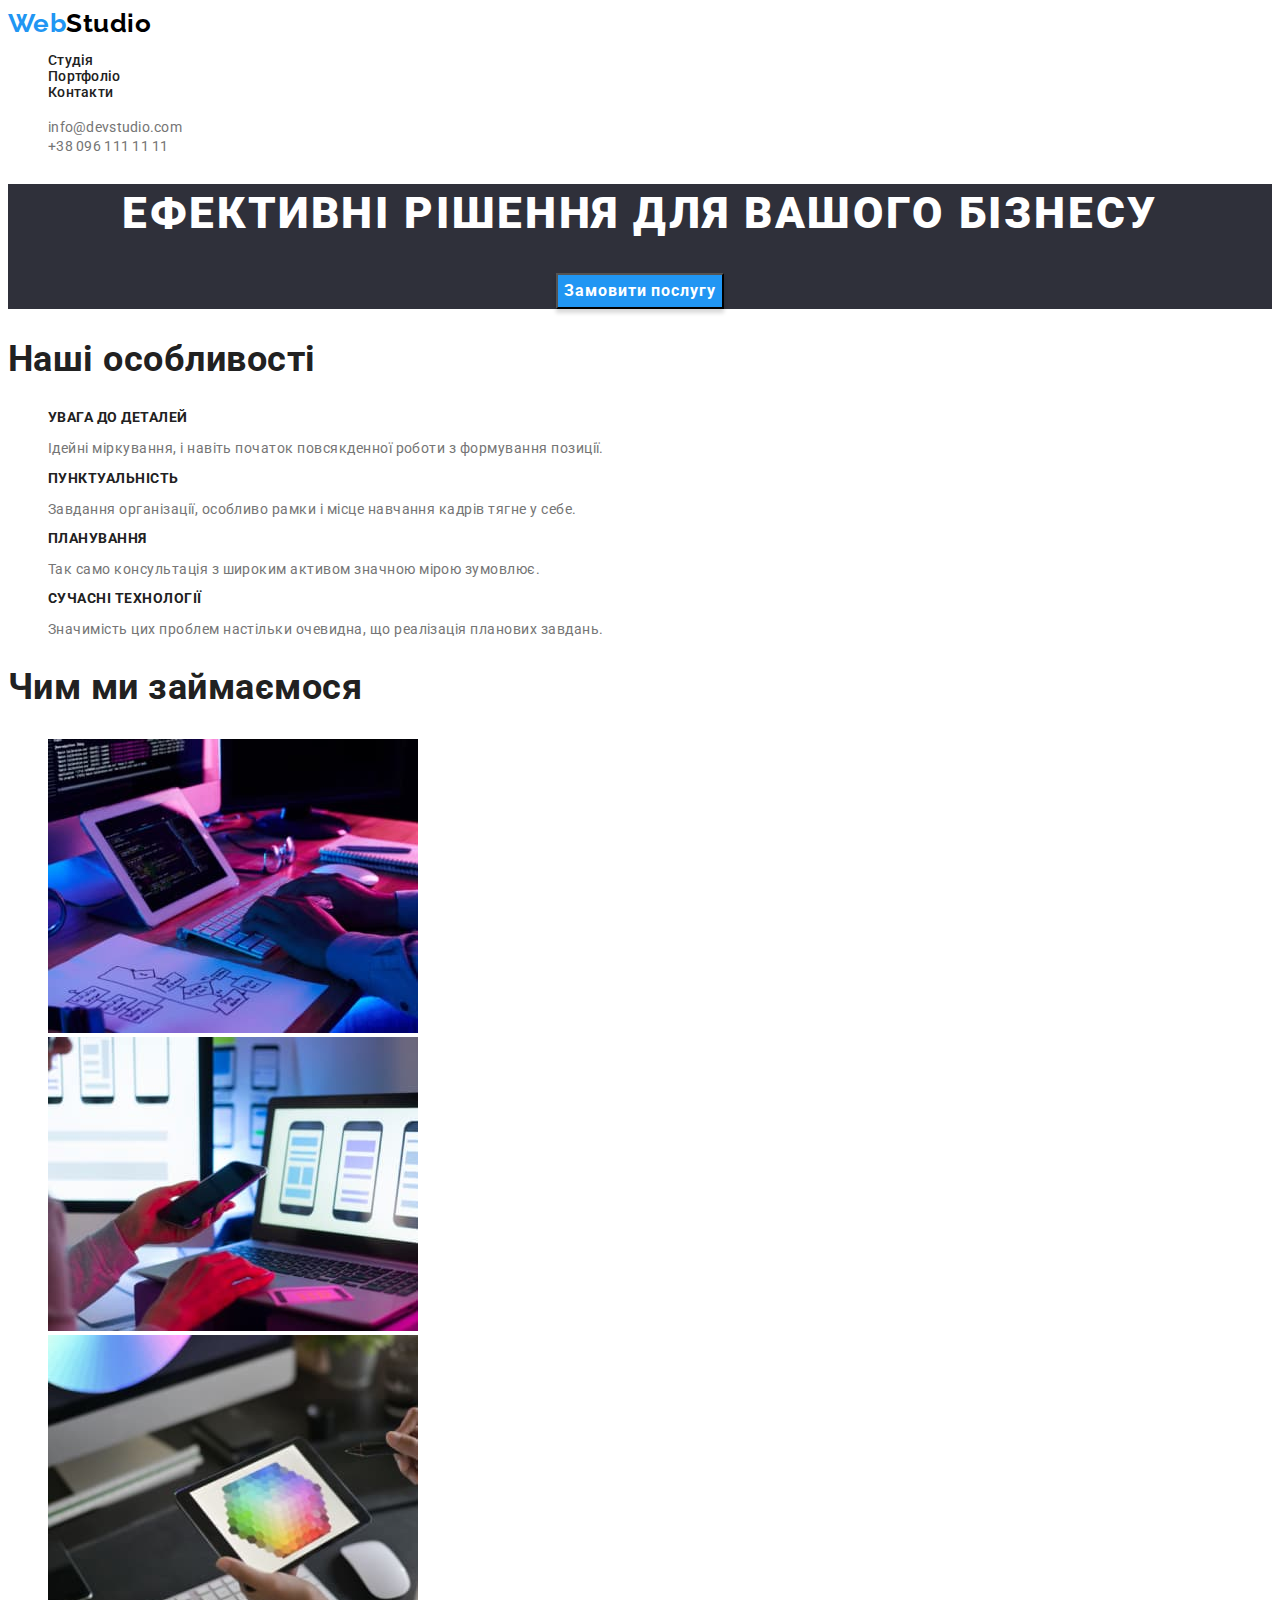
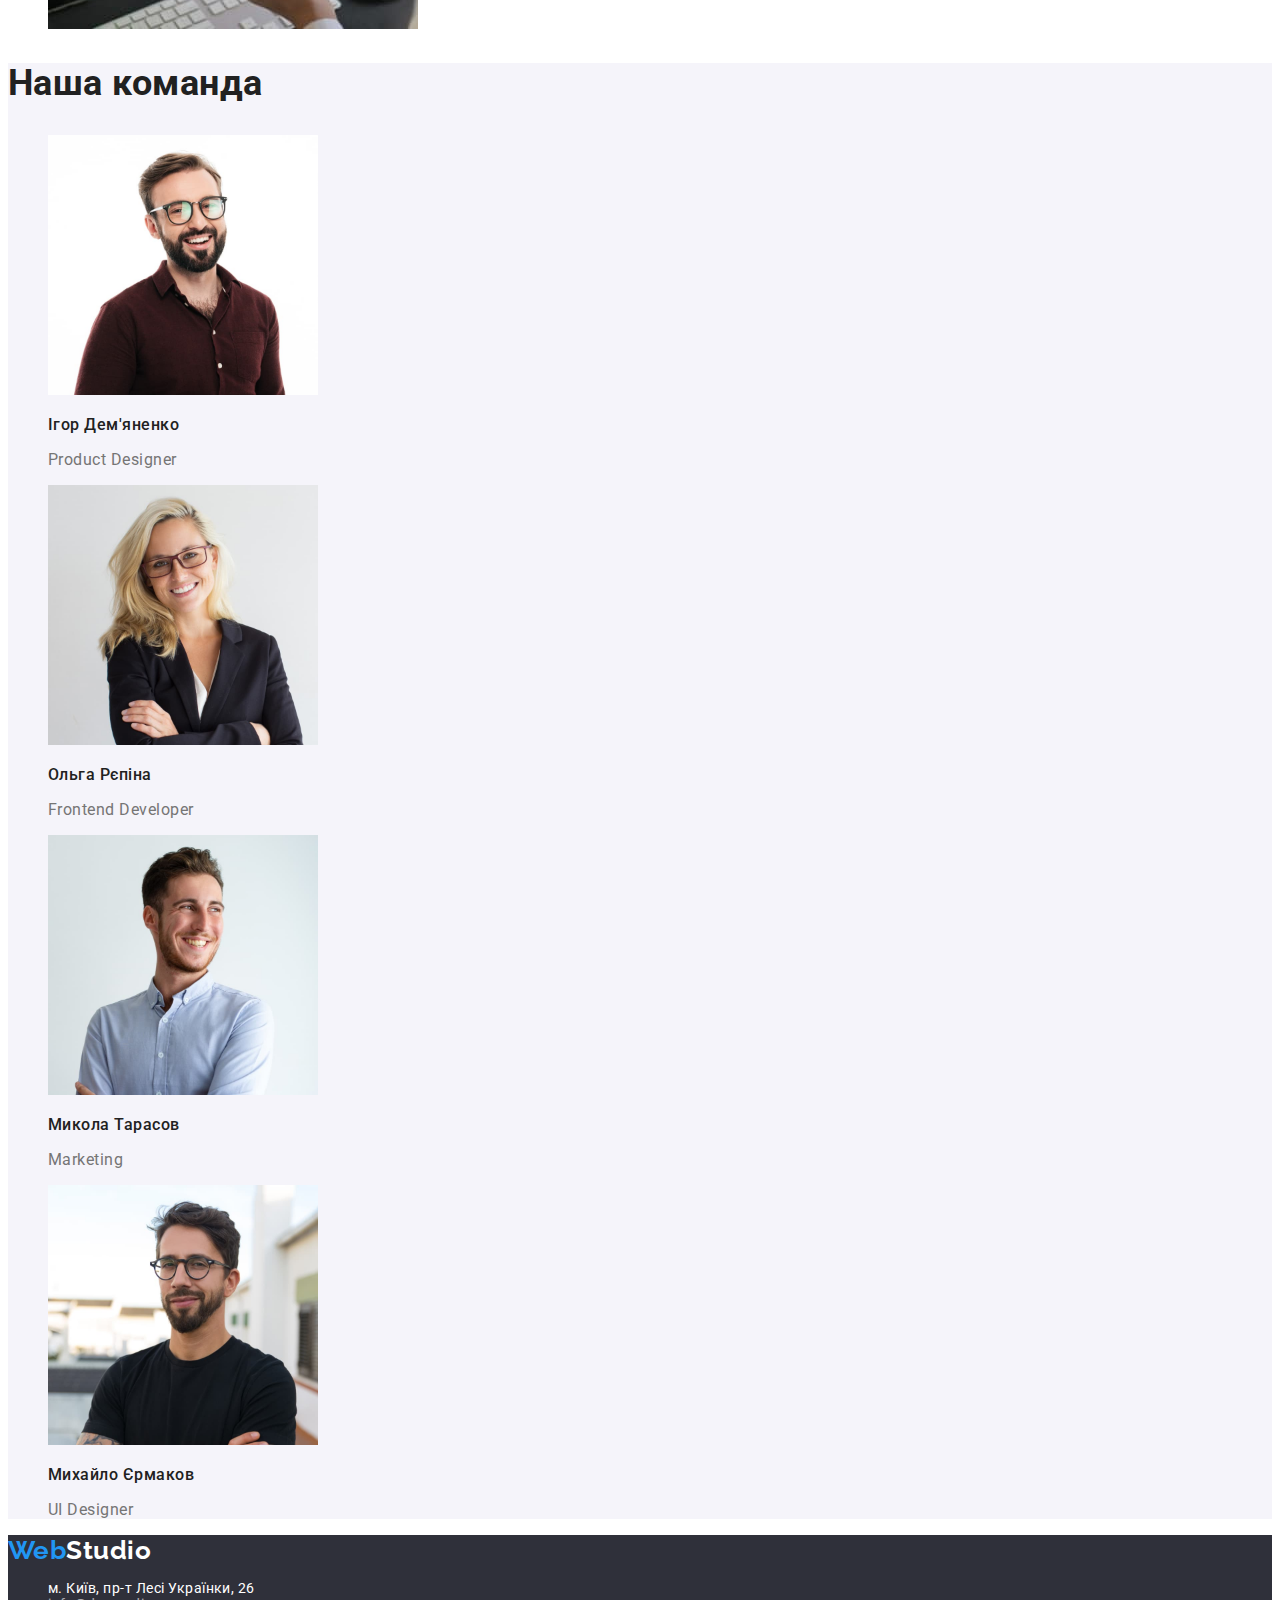
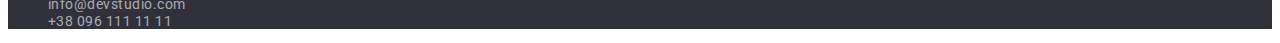
==== index.html @ f053951d "creat" ====
<!DOCTYPE html>
<html lang="uk">

<head>
    <meta charset="UTF-8">
    <meta http-equiv="X-UA-Compatible" content="IE=edge">
    <meta name="viewport" content="width=device-width, initial-scale=1.0">
    <title>WebStudio</title>
    <link rel="preconnect" href="https://fonts.googleapis.com">
    <link rel="preconnect" href="https://fonts.gstatic.com" crossorigin>
    <link
        href="https://fonts.googleapis.com/css2?family=Montserrat:wght@400;700&family=Raleway:wght@700&family=Roboto:wght@400;500;700;900&display=swap"
        rel="stylesheet">
    <link rel="stylesheet" href="./css/styles.css">

</head>

<body>
    <header class="head">
        <a href="./index.html" class="link-logo link"> <span class="logo">Web</span>Studio</a>
        <nav class="nav">
            <ul class="list-style">
                <li> <a href="./index.html" class="link"> Студія </a> </li>
                <li> <a href="./portfolio.html" class="link"> Портфоліо </a></li>
                <li> <a href="" class="link"> Контакти</a></li>
            </ul>
        </nav>
        <ul class="list-style">
            <li><a href="mailto:info@devstudio.com" class="link-header">info@devstudio.com</a></li>
            <li><a href="tel:+380961111111" class="link-header">+38 096 111 11 11</a></li>
        </ul>
        </header>
    <main>
        <!--blok-hero -->
        <section class="hero">
            <h1 class="hero-title">Ефективні рішення для вашого бізнесу</h1>
            <button class="button" type="button"> Замовити послугу</button>
        </section>
        <!--section1-->
        <section>
            <h2 class="title"> Наші особливості</h2>
            <ul class="list-style">
                <li>
                    <h3 class="titles">УВАГА ДО ДЕТАЛЕЙ</h3>
                    <p class="text">Ідейні міркування, і навіть початок повсякденної роботи з формування позиції.</p>
                </li>
                <li>
                    <h3 class="titles">ПУНКТУАЛЬНІСТЬ</h3>
                    <p class="text">Завдання організації, особливо рамки і місце навчання кадрів тягне у себе.</p>
                </li>
                <li>
                    <h3 class="titles">ПЛАНУВАННЯ</h3>
                    <p class="text">Так само консультація з широким активом значною мірою зумовлює.</p>
                </li>
                <li>
                    <h3 class="titles">СУЧАСНІ ТЕХНОЛОГІЇ</h3>
                    <p class="text">Значимість цих проблем настільки очевидна, що реалізація планових завдань.</p>
                </li>
            </ul>
        </section>
        <!--section2-->
        <section>
            <h2 class="title">Чим ми займаємося</h2>
            <ul class="list-style">
                <li><img src="./images/img-1.jpg" alt="зображеня-1" width="370" height="294"></li>
                <li><img src="./images/img-2.jpg" alt="зображеня-2" width="370" height="294"></li>
                <li><img src="./images/img-3.jpg" alt="зображеня-3" width="370" height="294"></li>
            </ul>
        </section>
        <!--section3-->
        <section class="team">
            <h2 class="title">Наша команда</h2>
            <ul class="list-style">
                <li>
                    <img src="./images/igor.jpg" alt="igor" width="270" height="260">
                    <h3 class="titles-team">Ігор Дем'яненко</h3>
                    <p lang="en" class="profession">Product Designer</p>
                </li>
                <li>
                    <img src="./images/olga.jpg" alt="olga" width="270" height="260">
                    <h3 class="titles-team">Ольга Рєпіна</h3>
                    <p lang="en" class="profession">Frontend Developer</p>
                </li>
                <li>
                    <img src="./images/mykola.jpg" alt="mykola" width="270" height="260">
                    <h3 class="titles-team">Микола Тарасов</h3>
                    <p lang="en" class="profession"> Marketing</p>
                </li>
                <li>
                    <img src="./images/myhailo.jpg" alt="myhailo" width="270" height="260">
                    <h3 class="titles-team">Михайло Єрмаков</h3>
                    <p lang="en" class="profession">UI Designer</p>
                </li>
            </ul>
        </section>
    </main>
    <footer class="footer">
        <a href="./index.html" class="footer-link link"> <span class="logo"> Web</span>Studio</a>
        <address  class="address">
            <ul class="list-style">
                <li><a href="https://goo.gl/maps/CPtrU1FHBa2aNyZL9" target="_blank"
                        rel="noopener noreferrer nofollow" class="link">м. Київ, пр-т Лесі Українки, 26</a></li>
                <li><a href="mailto:info@devstudio.com" class="mailto-link link" >info@devstudio.com</a></li>
                <li><a href="tel:+380961111111" class="tel-link link">+38 096 111 11 11</a></li>
            </ul>
        </address>
    </footer>
</body>

</html>
---- css/styles.css ----
:root{
    --primary-text-color: #757575;
    --title-text-color: #212121;
    --accent-color: #2196F3;
    --second-background-color: #2F303A;
    --first-boby-color: #F5F5F5;
    --second-body-color: #F5F4FA;
    --white-color: #FFFFFF;
    --black-color: #000000;
}
body{
    font-family: 'Roboto', sans-serif;
    color: var(--primary-text-color);
    background-color: var(--white-color);
    letter-spacing: 0.03em;
}
.head{
    background-color: var(--white-color)
}
.link-header{
    text-decoration: none;
    color:var(--primary-text-color);
    font-size: 14px;
    line-height: 1.14;
    letter-spacing: 0.02em;

}
.link-header:hover,
.link-header:focus{
    color: var(--accent-color);
}
.link{
    text-decoration: none;
    color:inherit;
}
.link:hover{
    color: var(--accent-color);
}
.link:focus {
    color: var(--accent-color);
}
.link-logo{
    font-family: 'Raleway', sans-serif;
    font-weight: 700;
    font-size: 26px;
    line-height: 1.19;
    color: var(--black-color);
}
.nav{
    font-weight: 500;
    font-size: 14px;
    line-height: 1.14;
    letter-spacing: 0.02em;
    color: var(--title-text-color);
}

.logo{
    color: var(--accent-color);
}
.list-style {
    list-style: none;

}
.hero{
    background-color: var(--second-background-color);
    text-align: center;
    
}
.hero-title{
    color: var(--white-color);
    font-weight: 900;
    font-size: 44px;
    line-height: 1.34;
    text-align: center;
    letter-spacing: 0.06em;
    text-transform: uppercase;
}
.button{
    font-family: 'Roboto', sans-serif;
    font-weight: 700;
    font-size: 16px;
    line-height: 1.88;
    letter-spacing: 0.06em; 
    color: var(--white-color);
    background-color: var(--accent-color);
    box-shadow: 0px 4px 4px rgba(0, 0, 0, 0.15);
    cursor: pointer;
}
.button:hover, .button:focus{
    background-color:#188CE8;
}
.text{
    font-size: 14px;
    line-height: 1.17;
}
.team{
    background-color: var(--second-body-color);
}
.titles-team{
    color:var(--title-text-color);
    font-weight: 500;
    font-size: 16px;
    line-height: 1.19;
}

.profession{
    font-size: 16px;
    line-height: 1.19;
}
.title{
    color: var(--title-text-color);
    font-weight: 700;
    font-size: 36px;
    line-height: 1.16;
}
.titles{
    color: var(--title-text-color);
    font-weight: 700;
    font-size: 14px;
    line-height: 1.14;
    text-transform: uppercase;
}
.portfolio-link {
    text-decoration: none;
    color: var(--primary-text-color);
    font-size: 16px;
    line-height: 1.87;
}
.title-portfolio{
    font-weight: 700;
    font-size: 18px;
    line-height: 2;
    letter-spacing: 0.06em;
    color: var(--title-text-color);
}
.button-portfolio {
    font-family: 'Roboto', sans-serif;
    font-weight: 500;
    font-size: 16px;
    line-height: 1.62;
    background-color: var(--second-body-color);
    color: var(--title-text-color);
    cursor: pointer;
}
.button-portfolio:hover,
.button-portfolio:focus{
    background-color: var(--accent-color);
    color: var(--white-color);
}
.footer{
    background-color: var(--second-background-color);
    color: var(--white-color);
    font-size: 14px;
    line-height: 1.17;

}
.mailto-link,
.tel-link {
    
    text-decoration: none;
    color: rgba(255, 255, 255, 0.6);
}
.address{
    font-style: normal;
}
.footer-link{
    font-family: 'Raleway';
    font-weight: 700;
    font-size: 26px;
    line-height: 1.19;
}
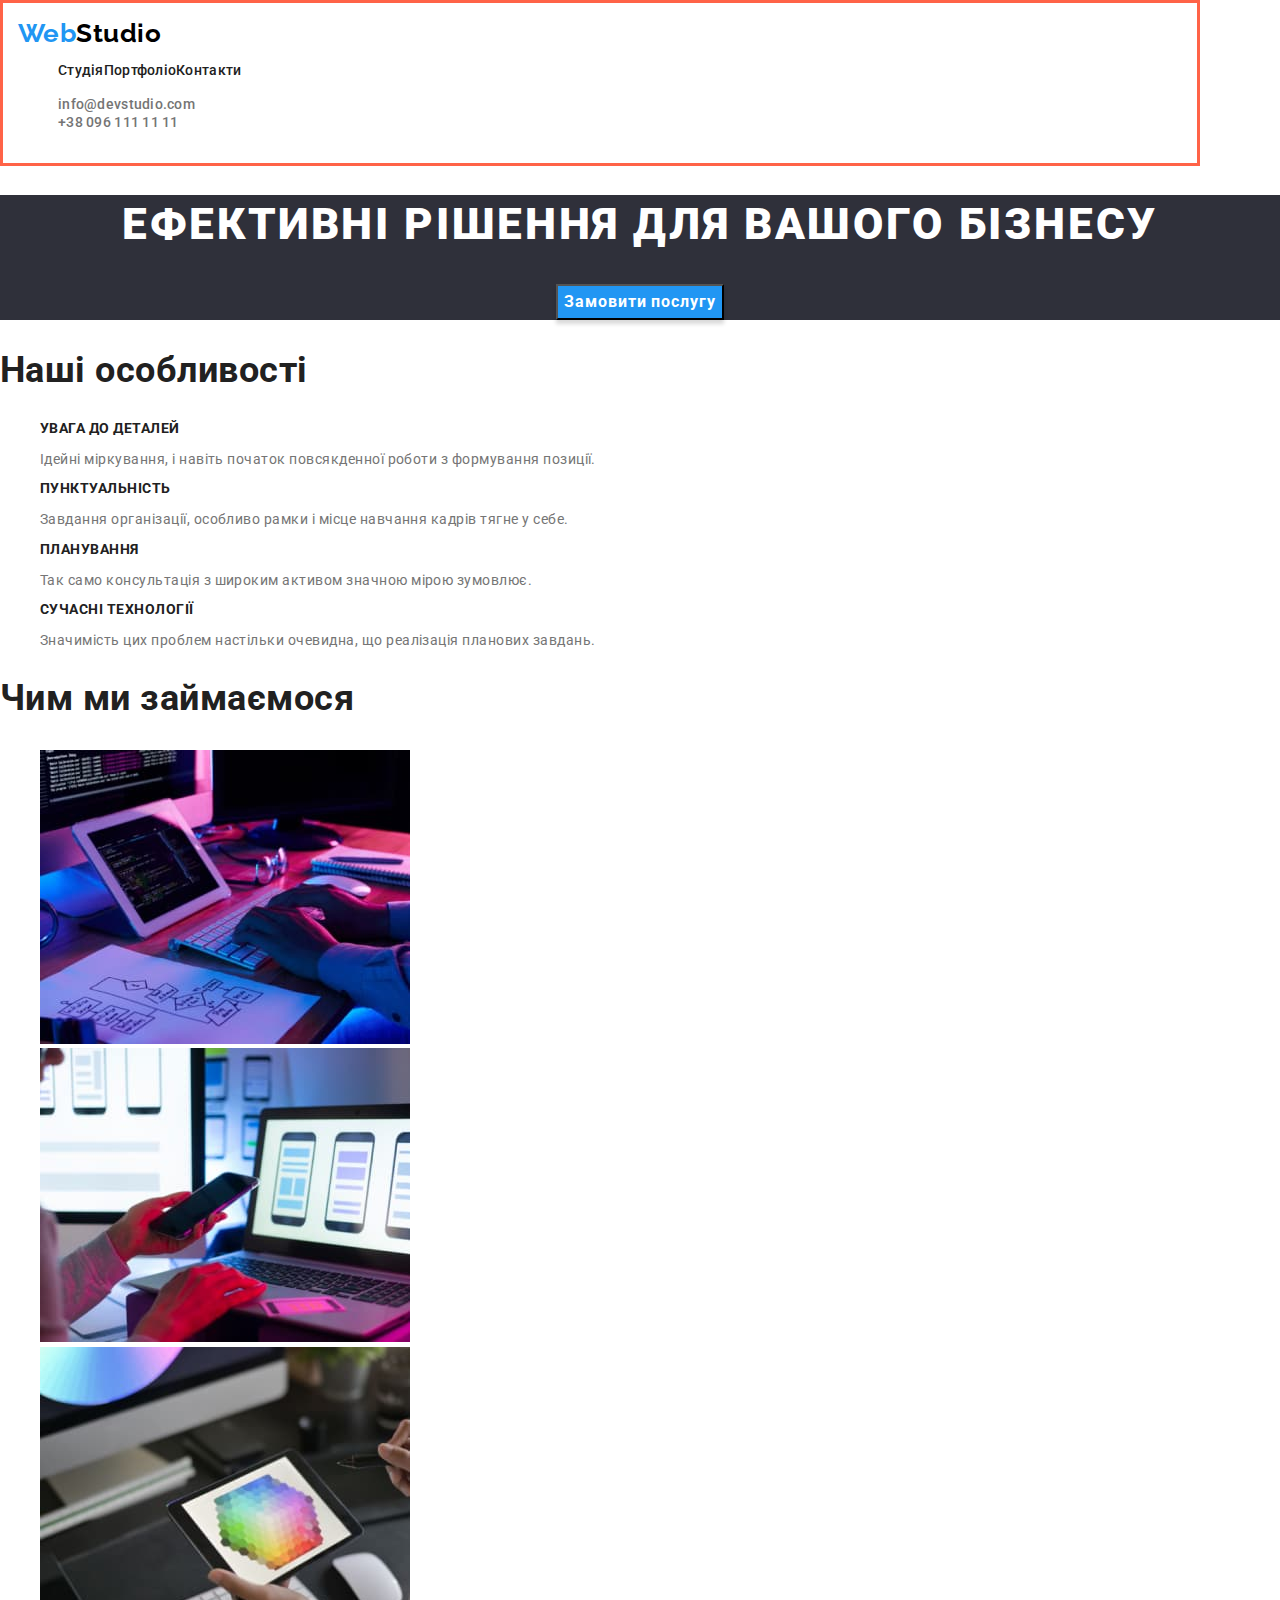
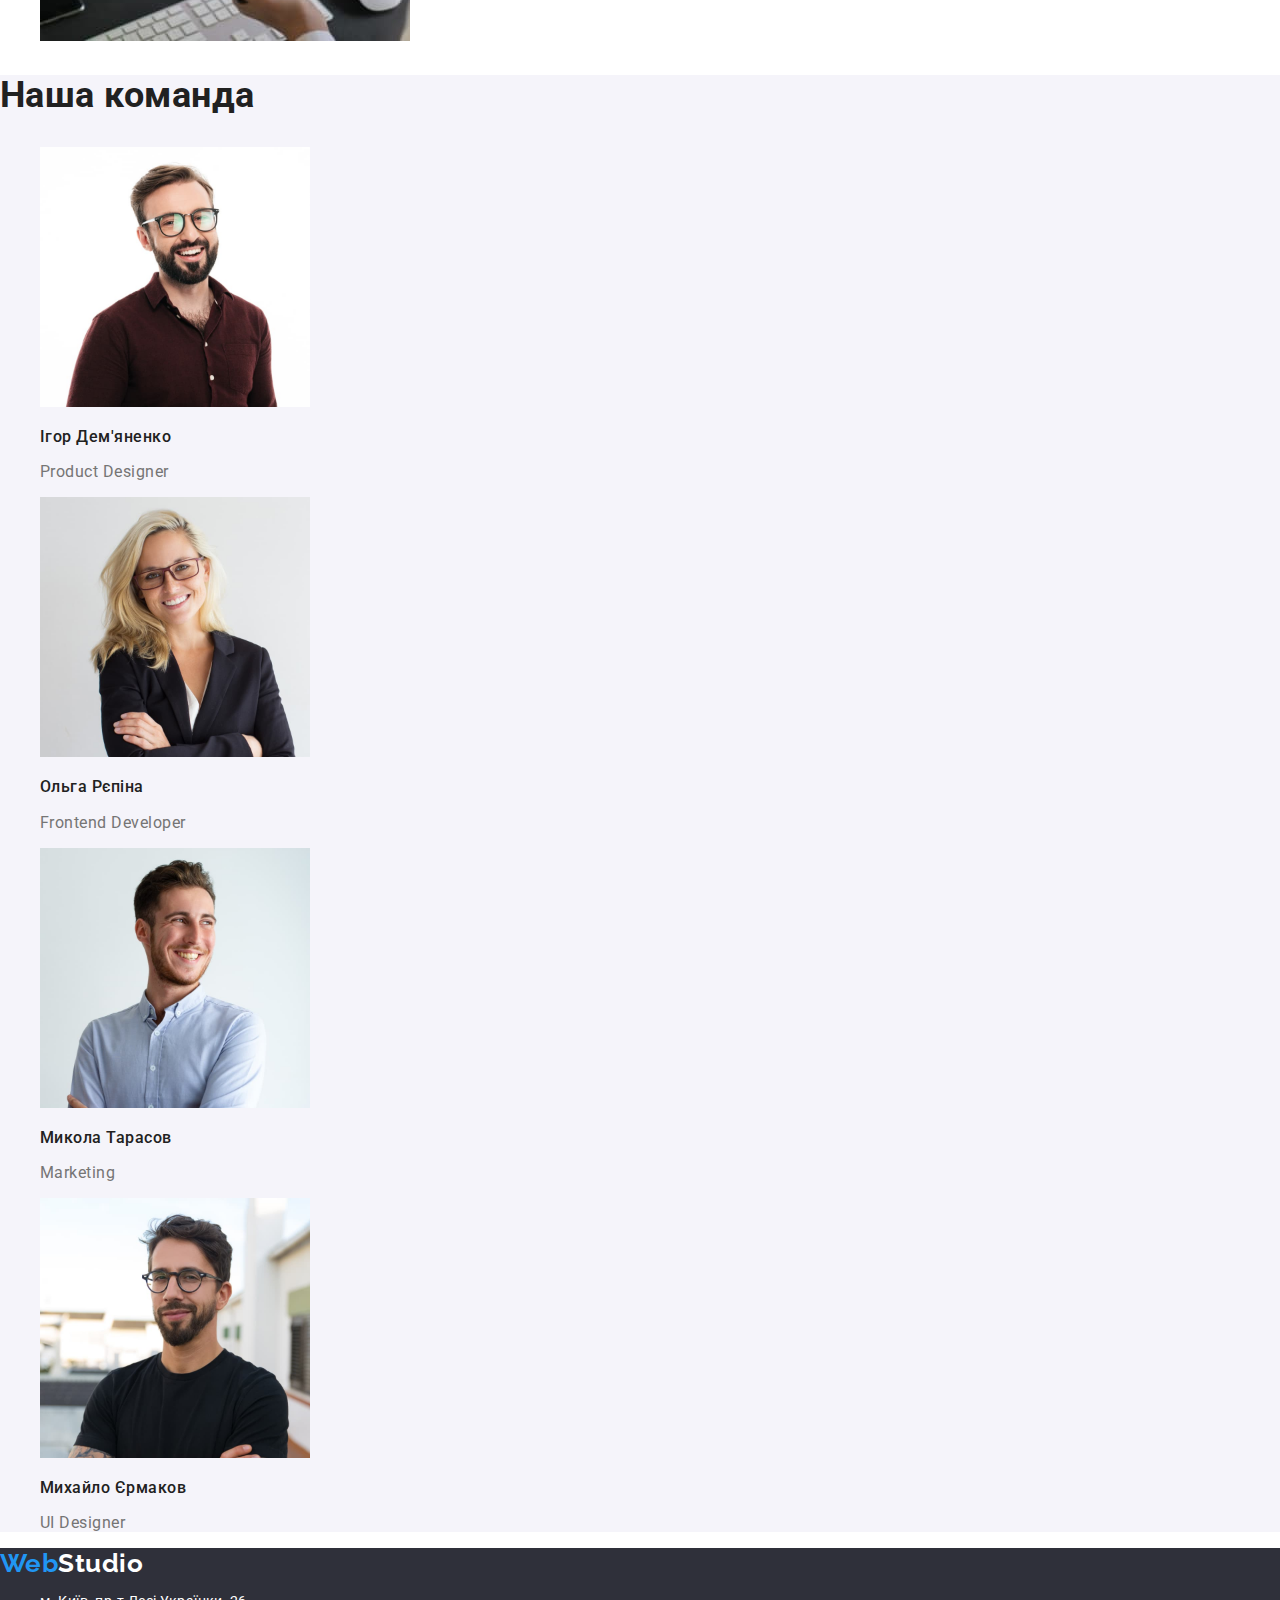
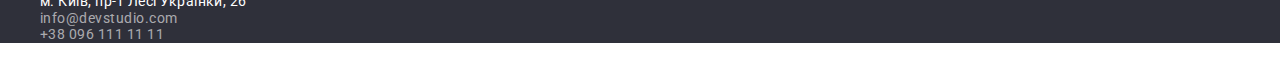
==== commit f6e6c628: "update" ====
--- a/index.html
+++ b/index.html
@@ -11,18 +11,19 @@
     <link
         href="https://fonts.googleapis.com/css2?family=Montserrat:wght@400;700&family=Raleway:wght@700&family=Roboto:wght@400;500;700;900&display=swap"
         rel="stylesheet">
+        <link rel="stylesheet" href="https://cdn.jsdelivr.net/npm/modern-normalize@1.1.0/modern-normalize.min.css">
     <link rel="stylesheet" href="./css/styles.css">
 
 </head>
 
 <body>
-    <header class="head">
+    <header class="head container">
         <a href="./index.html" class="link-logo link"> <span class="logo">Web</span>Studio</a>
         <nav class="nav">
-            <ul class="list-style">
-                <li> <a href="./index.html" class="link"> Студія </a> </li>
-                <li> <a href="./portfolio.html" class="link"> Портфоліо </a></li>
-                <li> <a href="" class="link"> Контакти</a></li>
+            <ul class="list-style navigation">
+                <li class="nav-list"> <a href="./index.html" class="link"> Студія </a> </li>
+                <li class="nav-list"> <a href="./portfolio.html" class="link"> Портфоліо </a></li>
+                <li class="nav-list"> <a href="" class="link"> Контакти</a></li>
             </ul>
         </nav>
         <ul class="list-style">
--- a/css/styles.css
+++ b/css/styles.css
@@ -15,7 +15,14 @@
     letter-spacing: 0.03em;
 }
 .head{
-    background-color: var(--white-color)
+    background-color: var(--white-color);
+    font-weight: 500;
+}
+.container{
+    width: 1200px;
+    padding: 15px;
+    /* display: flex; */
+    border: solid 3px tomato;
 }
 .link-header{
     text-decoration: none;
@@ -47,13 +54,20 @@
     color: var(--black-color);
 }
 .nav{
+
     font-weight: 500;
     font-size: 14px;
     line-height: 1.14;
     letter-spacing: 0.02em;
     color: var(--title-text-color);
 }
+.navigation{
+    display: flex;
 
+}
+.nav-list{
+
+}
 .logo{
     color: var(--accent-color);
 }
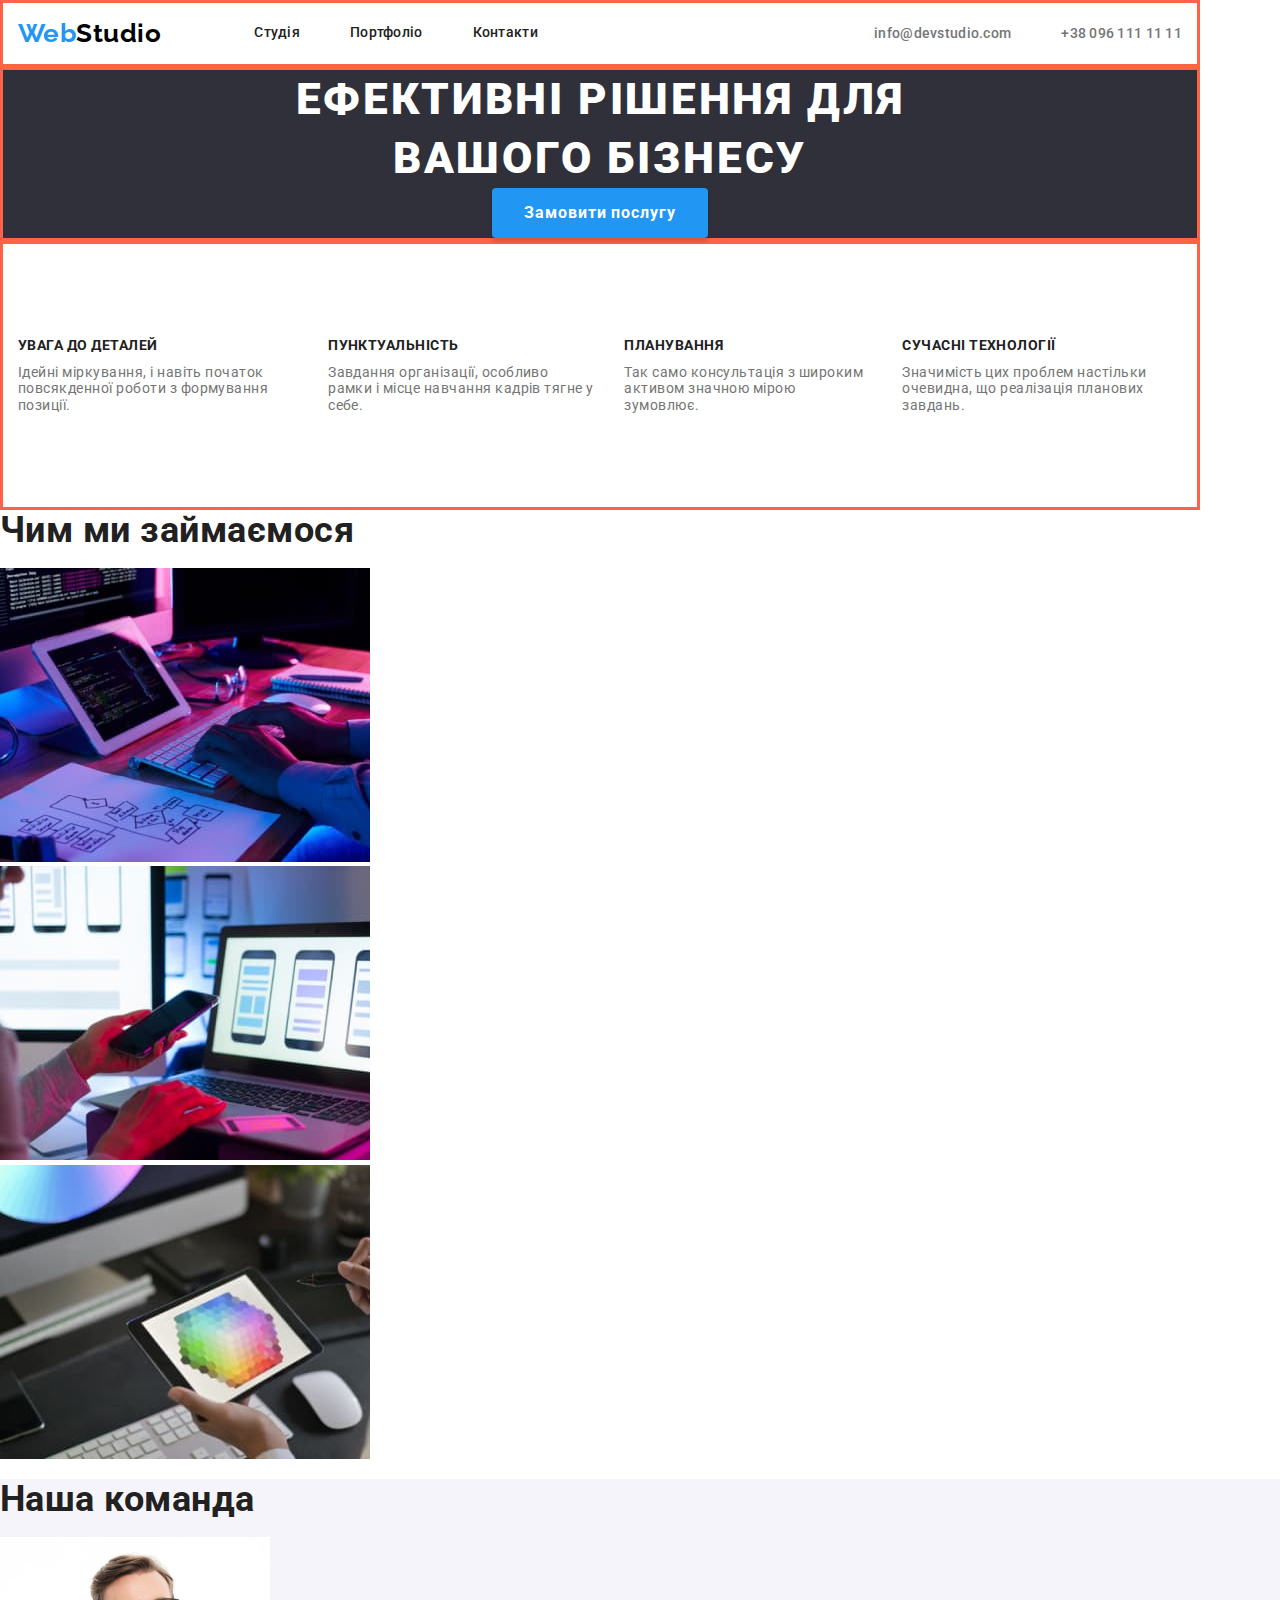
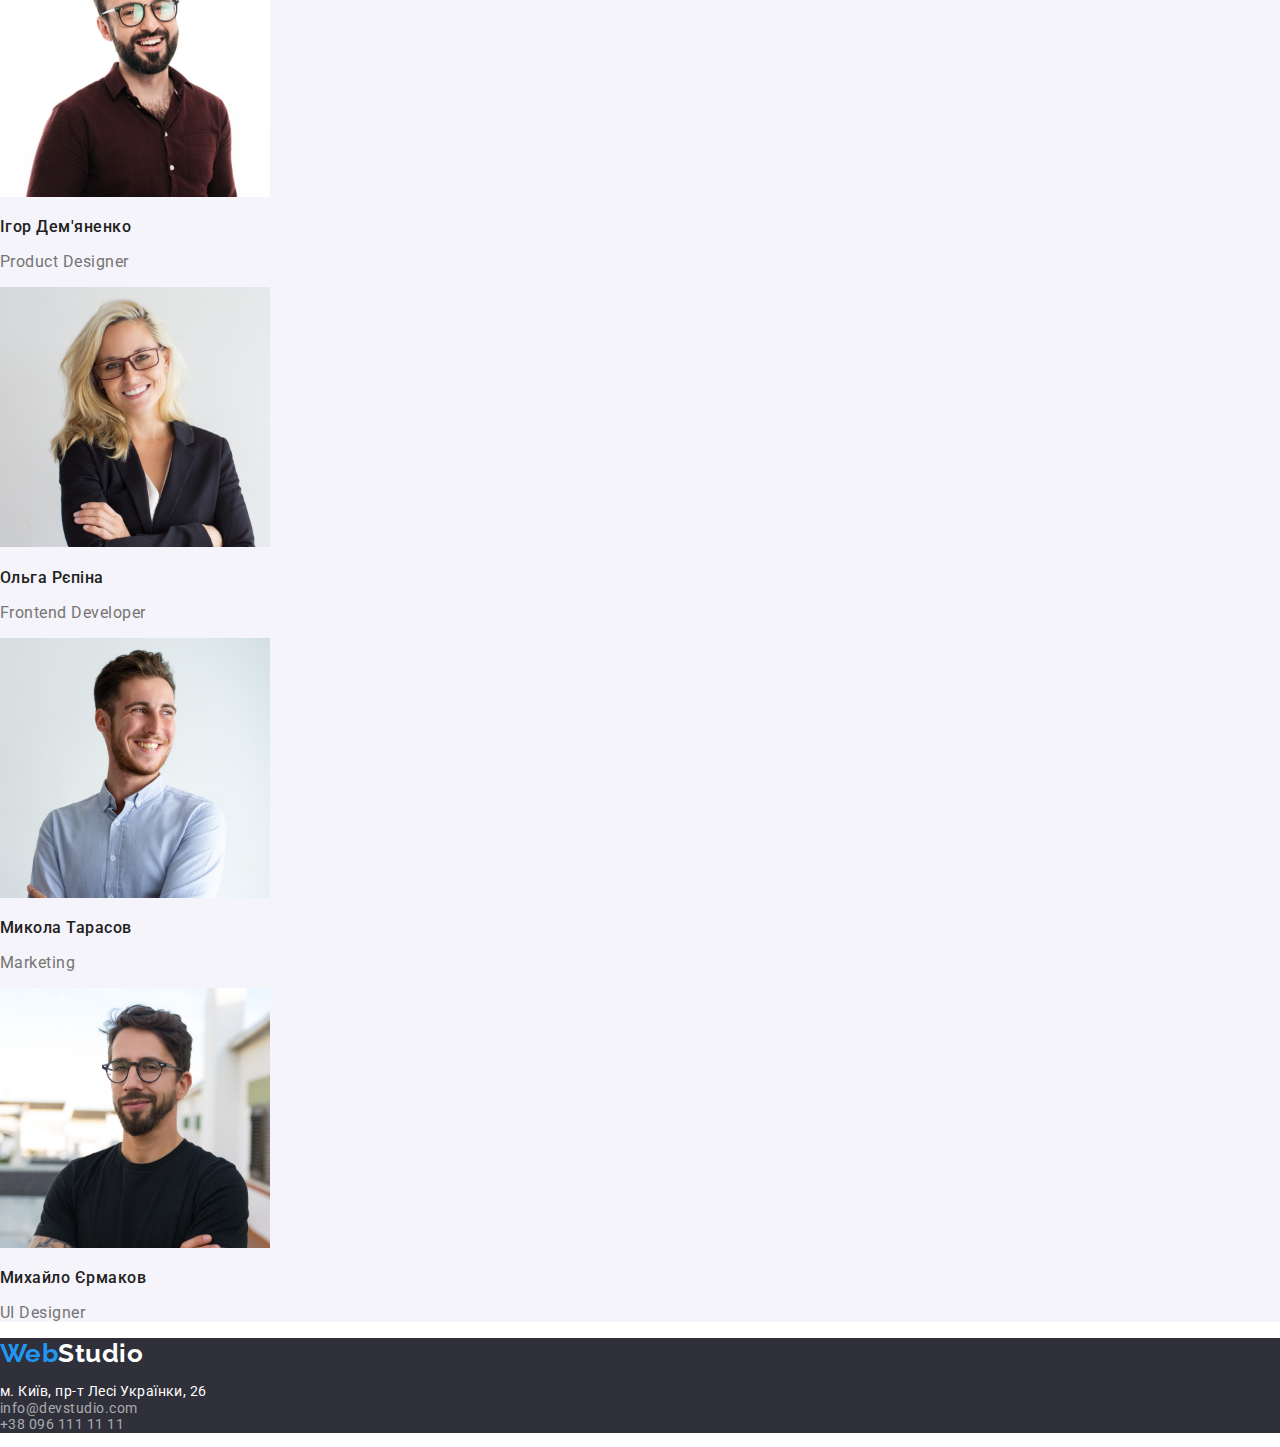
==== commit fd03b9e2: "update" ====
--- a/index.html
+++ b/index.html
@@ -26,41 +26,41 @@
                 <li class="nav-list"> <a href="" class="link"> Контакти</a></li>
             </ul>
         </nav>
-        <ul class="list-style">
-            <li><a href="mailto:info@devstudio.com" class="link-header">info@devstudio.com</a></li>
-            <li><a href="tel:+380961111111" class="link-header">+38 096 111 11 11</a></li>
+        <ul class="list-style header">
+            <li class="contact"><a href="mailto:info@devstudio.com" class="link-header">info@devstudio.com</a></li>
+            <li class="contact"><a href="tel:+380961111111" class="link-header">+38 096 111 11 11</a></li>
         </ul>
         </header>
     <main>
         <!--blok-hero -->
-        <section class="hero">
+        <section class="hero container">
             <h1 class="hero-title">Ефективні рішення для вашого бізнесу</h1>
             <button class="button" type="button"> Замовити послугу</button>
         </section>
         <!--section1-->
-        <section>
-            <h2 class="title"> Наші особливості</h2>
-            <ul class="list-style">
-                <li>
+        <section class="container section">
+            <h2 class="title visually-hidden"> Наші особливості</h2>
+            <ul class="list-style first-section">
+                <li class="benefits">
                     <h3 class="titles">УВАГА ДО ДЕТАЛЕЙ</h3>
                     <p class="text">Ідейні міркування, і навіть початок повсякденної роботи з формування позиції.</p>
                 </li>
-                <li>
+                <li class="benefits">
                     <h3 class="titles">ПУНКТУАЛЬНІСТЬ</h3>
                     <p class="text">Завдання організації, особливо рамки і місце навчання кадрів тягне у себе.</p>
                 </li>
-                <li>
+                <li class="benefits">
                     <h3 class="titles">ПЛАНУВАННЯ</h3>
                     <p class="text">Так само консультація з широким активом значною мірою зумовлює.</p>
                 </li>
-                <li>
+                <li class="benefits">
                     <h3 class="titles">СУЧАСНІ ТЕХНОЛОГІЇ</h3>
                     <p class="text">Значимість цих проблем настільки очевидна, що реалізація планових завдань.</p>
                 </li>
             </ul>
         </section>
         <!--section2-->
-        <section>
+        <section >
             <h2 class="title">Чим ми займаємося</h2>
             <ul class="list-style">
                 <li><img src="./images/img-1.jpg" alt="зображеня-1" width="370" height="294"></li>
--- a/css/styles.css
+++ b/css/styles.css
@@ -17,12 +17,19 @@
 .head{
     background-color: var(--white-color);
     font-weight: 500;
+
+    display: flex;
 }
 .container{
     width: 1200px;
-    padding: 15px;
-    /* display: flex; */
+    padding-left: 15px;
+    padding-right: 15px;
     border: solid 3px tomato;
+    align-items: center;
+}
+.section{
+    padding-top: 94px;
+    padding-bottom: 94px;
 }
 .link-header{
     text-decoration: none;
@@ -32,6 +39,17 @@
     letter-spacing: 0.02em;
 
 }
+.header{
+    display: flex;
+    padding: 0px;
+    margin: 0px;
+    margin-left: auto;
+    
+    
+}
+.contact+.contact{
+    margin-left: 50px;
+}
 .link-header:hover,
 .link-header:focus{
     color: var(--accent-color);
@@ -39,6 +57,8 @@
 .link{
     text-decoration: none;
     color:inherit;
+    padding-top: 15px;
+    padding-bottom: 15px;
 }
 .link:hover{
     color: var(--accent-color);
@@ -47,6 +67,7 @@
     color: var(--accent-color);
 }
 .link-logo{
+    margin-right: 93px;
     font-family: 'Raleway', sans-serif;
     font-weight: 700;
     font-size: 26px;
@@ -63,21 +84,25 @@
 }
 .navigation{
     display: flex;
-
-}
-.nav-list{
-
+    padding-left: 0px;
+    margin: 0px;
+}
+.nav-list:not(:last-child){
+margin-right: 50px;
 }
 .logo{
     color: var(--accent-color);
 }
 .list-style {
     list-style: none;
+    padding-left: 0px;
 
 }
 .hero{
     background-color: var(--second-background-color);
-    text-align: center;
+    display: flex;
+    flex-direction: column;
+    
     
 }
 .hero-title{
@@ -85,9 +110,12 @@
     font-weight: 900;
     font-size: 44px;
     line-height: 1.34;
-    text-align: center;
     letter-spacing: 0.06em;
     text-transform: uppercase;
+    text-align: center;
+
+    margin: 0px;
+    width: 696px;
 }
 .button{
     font-family: 'Roboto', sans-serif;
@@ -99,13 +127,35 @@
     background-color: var(--accent-color);
     box-shadow: 0px 4px 4px rgba(0, 0, 0, 0.15);
     cursor: pointer;
+    border: 0;
+    border-radius: 4px;
+    padding: 10px 32px;
 }
 .button:hover, .button:focus{
     background-color:#188CE8;
 }
+.visually-hidden {
+    position: absolute;
+    white-space: nowrap;
+    width: 1px;
+    height: 1px;
+    overflow: hidden;
+    border: 0;
+    padding: 0;
+    clip: rect(0 0 0 0);
+    clip-path: inset(50%);
+    margin: -1px;}
 .text{
     font-size: 14px;
     line-height: 1.17;
+    margin: 0px;
+}
+.benefits+ .benefits{
+margin-left: 30px;
+}
+.first-section{
+    display: flex;
+    margin: 0px;
 }
 .team{
     background-color: var(--second-body-color);
@@ -126,6 +176,7 @@
     font-weight: 700;
     font-size: 36px;
     line-height: 1.16;
+    margin: 0px;
 }
 .titles{
     color: var(--title-text-color);
@@ -133,6 +184,9 @@
     font-size: 14px;
     line-height: 1.14;
     text-transform: uppercase;
+     
+    margin-top: 0px;
+    margin-bottom: 10px;
 }
 .portfolio-link {
     text-decoration: none;
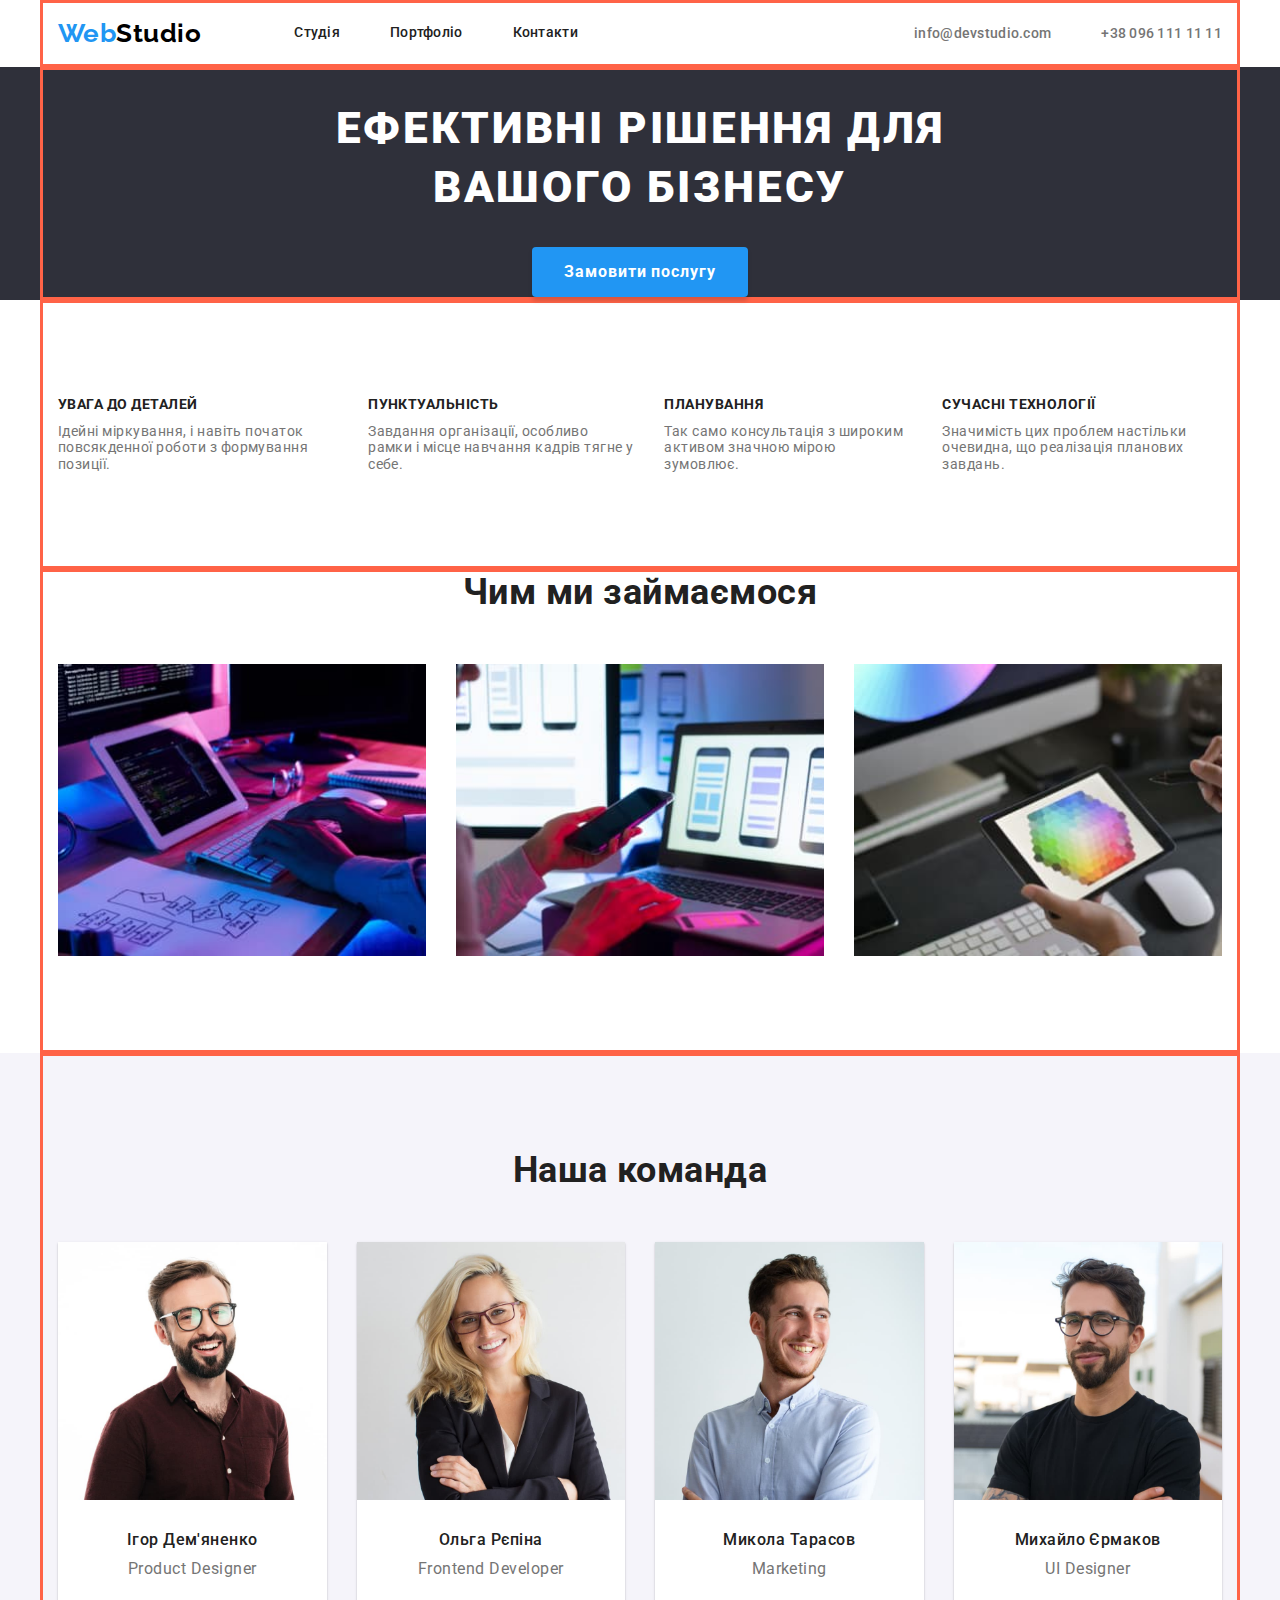
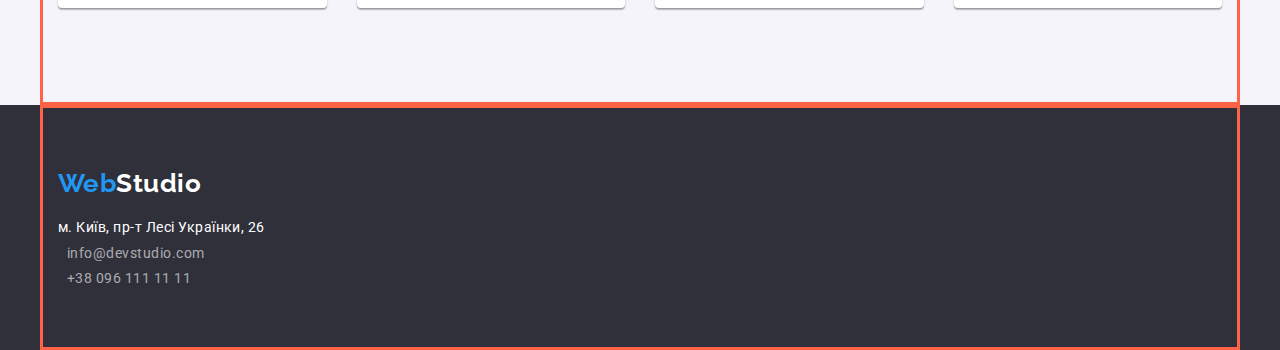
==== commit 7b3b1c3a: "finishted index.html" ====
--- a/index.html
+++ b/index.html
@@ -33,9 +33,12 @@
         </header>
     <main>
         <!--blok-hero -->
-        <section class="hero container">
-            <h1 class="hero-title">Ефективні рішення для вашого бізнесу</h1>
+        <section class="hero">
+            <div class="container">
+                <h1 class="hero-title">Ефективні рішення для вашого бізнесу</h1>
             <button class="button" type="button"> Замовити послугу</button>
+        </div>
+            
         </section>
         <!--section1-->
         <section class="container section">
@@ -60,49 +63,57 @@
             </ul>
         </section>
         <!--section2-->
-        <section >
-            <h2 class="title">Чим ми займаємося</h2>
-            <ul class="list-style">
-                <li><img src="./images/img-1.jpg" alt="зображеня-1" width="370" height="294"></li>
-                <li><img src="./images/img-2.jpg" alt="зображеня-2" width="370" height="294"></li>
-                <li><img src="./images/img-3.jpg" alt="зображеня-3" width="370" height="294"></li>
+        <section class="second-section" >
+            <div class="container"> <h2 class="title">Чим ми займаємося</h2>
+            <ul class="list-style photo-cards">
+                <li><img  src="./images/img-1.jpg" alt="зображеня-1" width="370" height="294"></li>
+                <li><img  src="./images/img-2.jpg" alt="зображеня-2" width="370" height="294"></li>
+                <li><img  src="./images/img-3.jpg" alt="зображеня-3" width="370" height="294"></li>
             </ul>
+        </div>
+           
         </section>
         <!--section3-->
-        <section class="team">
-            <h2 class="title">Наша команда</h2>
-            <ul class="list-style">
-                <li>
+        <section class="third-section">
+            <div class="container team"><h2 class="title">Наша команда</h2>
+            <ul class="list-style teams-card">
+                <li class="team-elements">
                     <img src="./images/igor.jpg" alt="igor" width="270" height="260">
-                    <h3 class="titles-team">Ігор Дем'яненко</h3>
-                    <p lang="en" class="profession">Product Designer</p>
+                    <div class="internal"><h3 class="titles-team">Ігор Дем'яненко</h3>
+                    <p lang="en" class="profession">Product Designer</p></div>
                 </li>
-                <li>
-                    <img src="./images/olga.jpg" alt="olga" width="270" height="260">
-                    <h3 class="titles-team">Ольга Рєпіна</h3>
-                    <p lang="en" class="profession">Frontend Developer</p>
+                <li class="team-elements">
+                    <img  src="./images/olga.jpg" alt="olga" width="270" height="260">
+                    <div class="internal"><h3 class="titles-team">Ольга Рєпіна</h3>
+                    <p lang="en" class="profession">Frontend Developer</p></div>
+                    
                 </li>
-                <li>
-                    <img src="./images/mykola.jpg" alt="mykola" width="270" height="260">
-                    <h3 class="titles-team">Микола Тарасов</h3>
-                    <p lang="en" class="profession"> Marketing</p>
+                <li class="team-elements">
+                    <img  src="./images/mykola.jpg" alt="mykola" width="270" height="260">
+                    <div class="internal"><h3 class="titles-team">Микола Тарасов</h3>
+                    <p lang="en" class="profession"> Marketing</p></div>
+                    
                 </li>
-                <li>
-                    <img src="./images/myhailo.jpg" alt="myhailo" width="270" height="260">
+                <li class="team-elements">
+                    <img  src="./images/myhailo.jpg" alt="myhailo" width="270" height="260">
+                    <div class="internal">
                     <h3 class="titles-team">Михайло Єрмаков</h3>
-                    <p lang="en" class="profession">UI Designer</p>
+                    <p lang="en" class="profession">UI Designer</p></div>
+                    
                 </li>
-            </ul>
+            </ul></div>
+            
         </section>
     </main>
     <footer class="footer">
-        <a href="./index.html" class="footer-link link"> <span class="logo"> Web</span>Studio</a>
+        <div class="footer-container"> <a href="./index.html" class="footer-link link"> <span class="logo"> Web</span>Studio</a>
         <address  class="address">
-            <ul class="list-style">
-                <li><a href="https://goo.gl/maps/CPtrU1FHBa2aNyZL9" target="_blank"
+            <ul class="footer-styles">
+                <li class="footer-links"><a href="https://goo.gl/maps/CPtrU1FHBa2aNyZL9" target="_blank"
                         rel="noopener noreferrer nofollow" class="link">м. Київ, пр-т Лесі Українки, 26</a></li>
-                <li><a href="mailto:info@devstudio.com" class="mailto-link link" >info@devstudio.com</a></li>
-                <li><a href="tel:+380961111111" class="tel-link link">+38 096 111 11 11</a></li>
+                <li class="footer-links"><a href="mailto:info@devstudio.com" class="mailto-link link" >info@devstudio.com</a></li>
+                <li class="footer-links"><a href="tel:+380961111111" class="tel-link link">+38 096 111 11 11</a></li></div>
+       
             </ul>
         </address>
     </footer>
--- a/css/styles.css
+++ b/css/styles.css
@@ -7,6 +7,8 @@
     --second-body-color: #F5F4FA;
     --white-color: #FFFFFF;
     --black-color: #000000;
+    --column-gap: 30px;
+    --margin-none: 0px;
 }
 body{
     font-family: 'Roboto', sans-serif;
@@ -17,6 +19,7 @@
 .head{
     background-color: var(--white-color);
     font-weight: 500;
+    border-bottom: solid 1px #ECECEC;
 
     display: flex;
 }
@@ -26,6 +29,13 @@
     padding-right: 15px;
     border: solid 3px tomato;
     align-items: center;
+    margin-left: auto;
+    margin-right: auto;
+}
+ img{
+    display: block;
+    max-width: 100%;
+    height: auto;
 }
 .section{
     padding-top: 94px;
@@ -42,8 +52,9 @@
 .header{
     display: flex;
     padding: 0px;
-    margin: 0px;
+    margin: var(--margin-none);
     margin-left: auto;
+   
     
     
 }
@@ -85,10 +96,10 @@
 .navigation{
     display: flex;
     padding-left: 0px;
-    margin: 0px;
+    margin: var(--margin-none);
 }
 .nav-list:not(:last-child){
-margin-right: 50px;
+    margin-right: 50px;
 }
 .logo{
     color: var(--accent-color);
@@ -96,12 +107,13 @@
 .list-style {
     list-style: none;
     padding-left: 0px;
-
+   
 }
 .hero{
     background-color: var(--second-background-color);
     display: flex;
     flex-direction: column;
+    text-align: center;
     
     
 }
@@ -112,9 +124,10 @@
     line-height: 1.34;
     letter-spacing: 0.06em;
     text-transform: uppercase;
-    text-align: center;
-
-    margin: 0px;
+    
+
+    margin-left: auto;
+    margin-right: auto;
     width: 696px;
 }
 .button{
@@ -148,35 +161,73 @@
 .text{
     font-size: 14px;
     line-height: 1.17;
-    margin: 0px;
+    margin: var(--margin-none);
 }
 .benefits+ .benefits{
 margin-left: 30px;
 }
 .first-section{
     display: flex;
-    margin: 0px;
+    margin: var(--margin-none);
+}
+.photo-cards{
+    display: flex;
+    margin:var(--margin-none);
+    margin-top: 50px;
+    padding-bottom: 94px;
+    column-gap: var(--column-gap);
 }
 .team{
-    background-color: var(--second-body-color);
+    padding-top: 94px;
+    padding-bottom: 94px;
+}
+.third-section{
+background-color: var(--second-body-color);    
 }
 .titles-team{
     color:var(--title-text-color);
     font-weight: 500;
     font-size: 16px;
     line-height: 1.19;
-}
-
+    margin:var(--margin-none) ;
+    margin-bottom: 10px ;
+
+    text-align: center;
+}
+.teams-card{
+   
+    display: flex;
+    margin: var(--margin-none);
+    margin-top: 50px;
+    column-gap: var(--column-gap);
+
+    
+}
+.team-elements{
+    background-color: var(--white-color);
+    border-radius: 0px 0px 4px 4px;
+    box-shadow: 0px 1px 3px rgba(0, 0, 0, 0.12), 0px 1px 1px rgba(0, 0, 0, 0.14), 0px 2px 1px rgba(0, 0, 0, 0.2);
+
+}
 .profession{
     font-size: 16px;
     line-height: 1.19;
+    margin: var(--margin-none);
+
+    text-align: center;
+}
+.internal{
+    padding-top: 30px;
+    padding-bottom: 30px;
 }
 .title{
     color: var(--title-text-color);
     font-weight: 700;
     font-size: 36px;
     line-height: 1.16;
-    margin: 0px;
+    margin: var(--margin-none);
+
+    text-align: center;
 }
 .titles{
     color: var(--title-text-color);
@@ -185,7 +236,7 @@
     line-height: 1.14;
     text-transform: uppercase;
      
-    margin-top: 0px;
+    margin-top: var(--margin-none);
     margin-bottom: 10px;
 }
 .portfolio-link {
@@ -209,17 +260,31 @@
     background-color: var(--second-body-color);
     color: var(--title-text-color);
     cursor: pointer;
+
+    border-radius: 4px;
+    border: 0px;
 }
 .button-portfolio:hover,
 .button-portfolio:focus{
     background-color: var(--accent-color);
     color: var(--white-color);
 }
+.list-style-portfolio{
+    list-style: none;
+
+    display: flex;
+    padding-left: 0px;
+    padding-top: 94px;
+    margin-bottom: var(--margin-none);
+    margin-top: var(--margin-none);
+    
+}
 .footer{
     background-color: var(--second-background-color);
     color: var(--white-color);
     font-size: 14px;
     line-height: 1.17;
+    
 
 }
 .mailto-link,
@@ -227,13 +292,39 @@
     
     text-decoration: none;
     color: rgba(255, 255, 255, 0.6);
+    padding: 9px;
 }
 .address{
     font-style: normal;
+    margin-top: 20px;
 }
 .footer-link{
     font-family: 'Raleway';
     font-weight: 700;
     font-size: 26px;
     line-height: 1.19;
+    padding-bottom: 0px;
+    
+}
+.footer-container{
+    width: 1200px;
+    padding-left: 15px;
+    padding-right: 15px;
+    padding-top: 60px;
+    padding-bottom: 60px;
+    border: solid 3px tomato;
+    align-items: center;
+    margin-left: auto;
+    margin-right: auto;
+}
+.footer-styles{
+    list-style: none;
+    padding: 0px;
+    margin: 0px;
+}
+
+.footer-links +.footer-links{
+    margin-top: 9px;
+    
+    
 }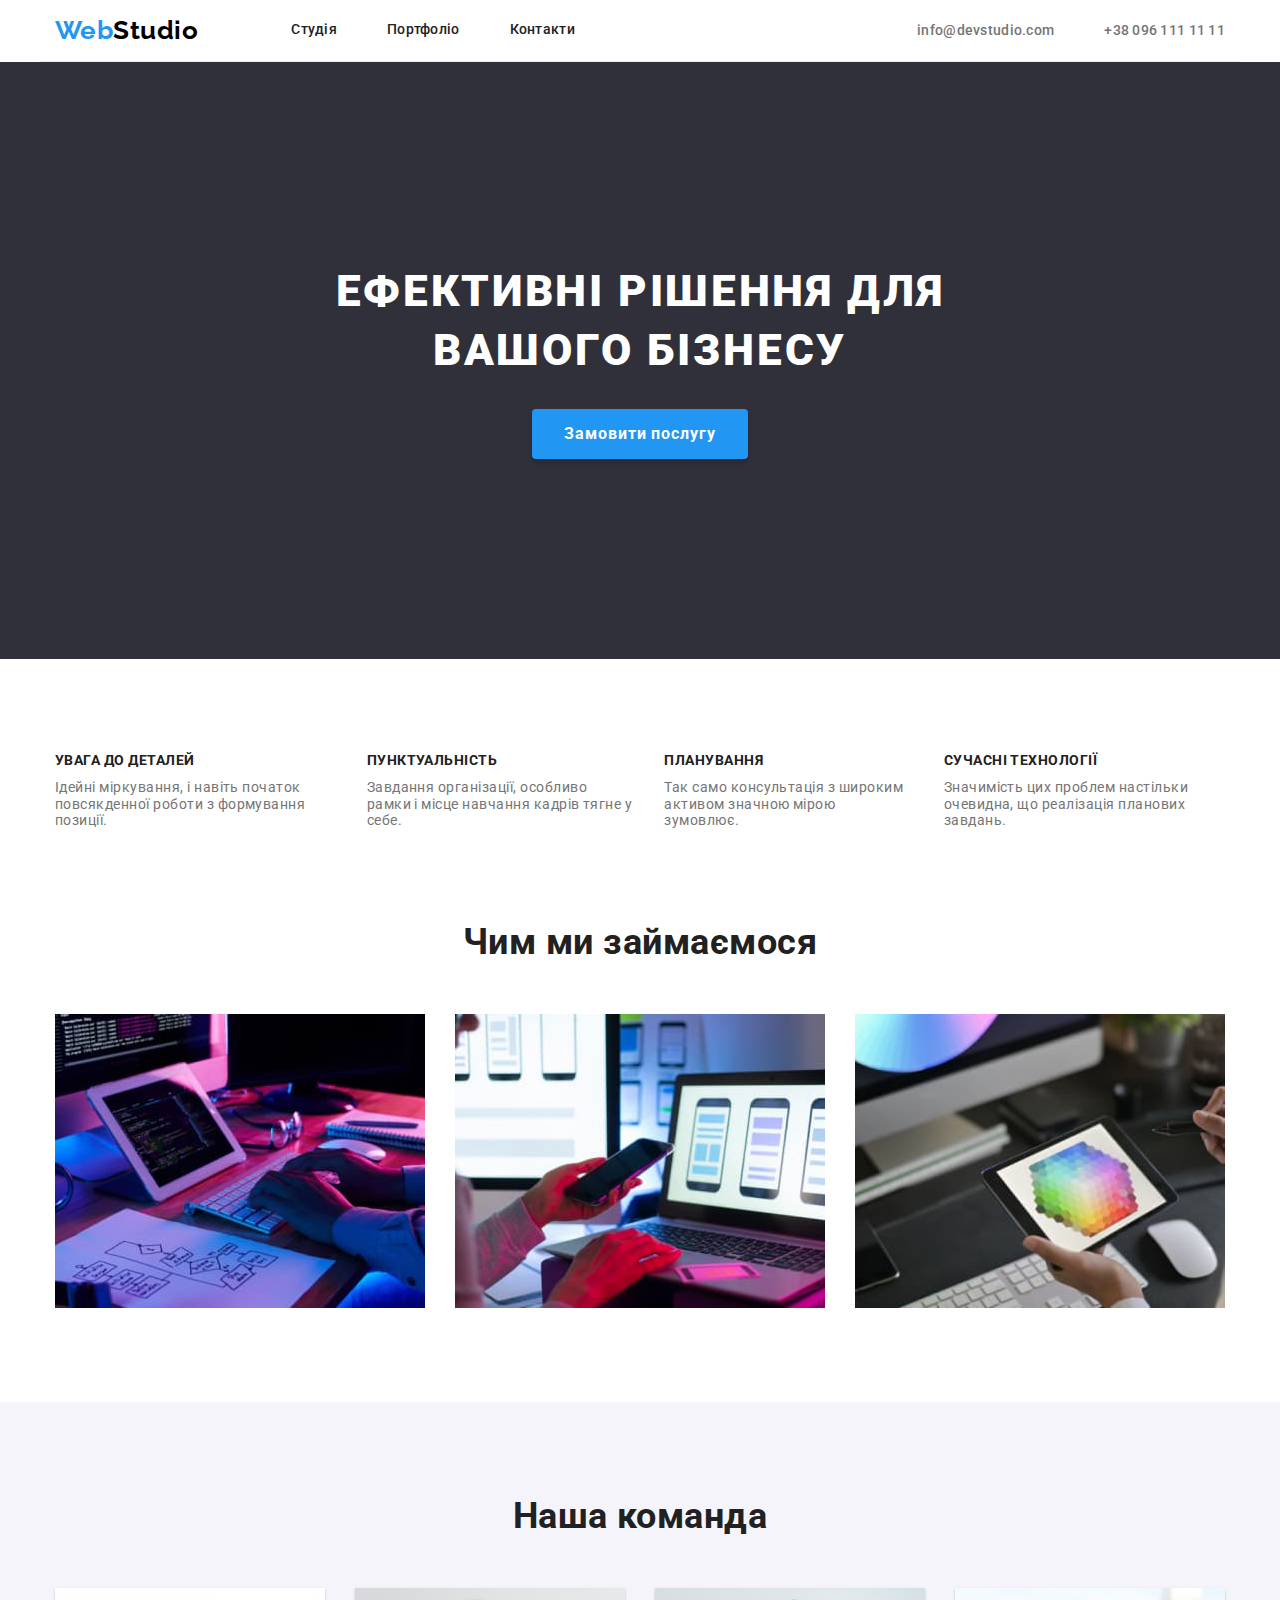
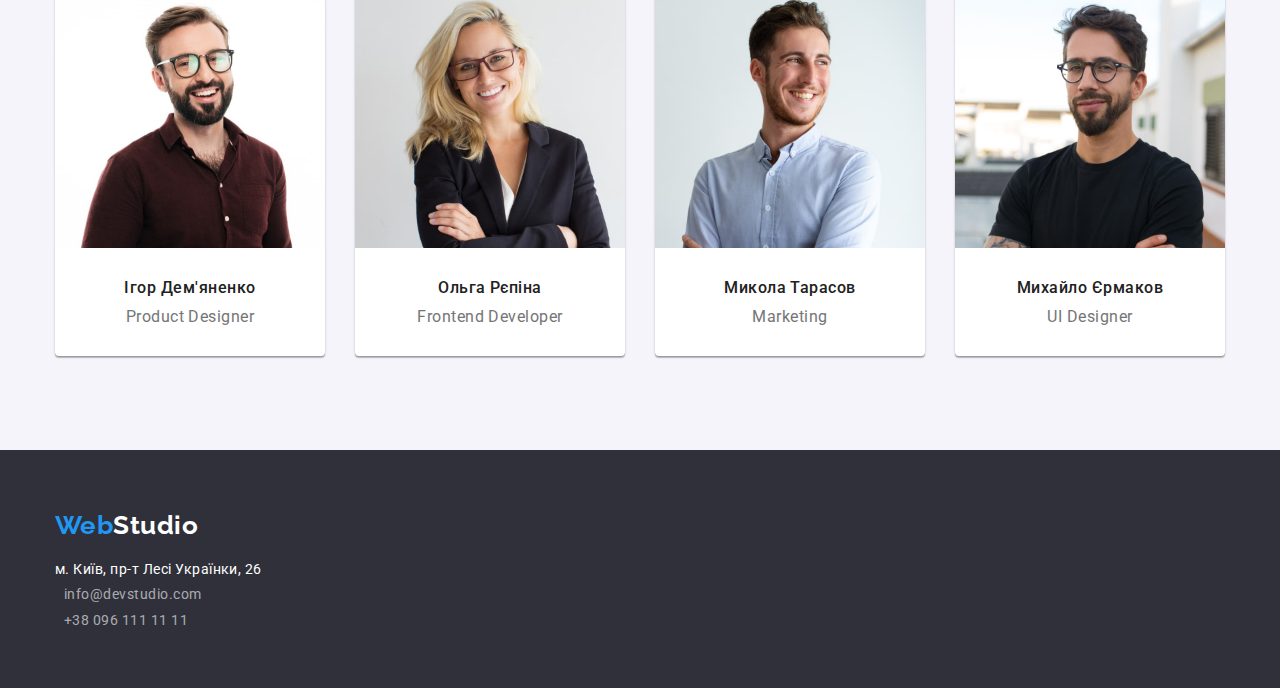
==== commit d88405f7: "finishted HW" ====
--- a/index.html
+++ b/index.html
@@ -11,7 +11,7 @@
     <link
         href="https://fonts.googleapis.com/css2?family=Montserrat:wght@400;700&family=Raleway:wght@700&family=Roboto:wght@400;500;700;900&display=swap"
         rel="stylesheet">
-        <link rel="stylesheet" href="https://cdn.jsdelivr.net/npm/modern-normalize@1.1.0/modern-normalize.min.css">
+    <link rel="stylesheet" href="https://cdn.jsdelivr.net/npm/modern-normalize@1.1.0/modern-normalize.min.css">
     <link rel="stylesheet" href="./css/styles.css">
 
 </head>
@@ -30,15 +30,15 @@
             <li class="contact"><a href="mailto:info@devstudio.com" class="link-header">info@devstudio.com</a></li>
             <li class="contact"><a href="tel:+380961111111" class="link-header">+38 096 111 11 11</a></li>
         </ul>
-        </header>
+    </header>
     <main>
         <!--blok-hero -->
         <section class="hero">
             <div class="container">
                 <h1 class="hero-title">Ефективні рішення для вашого бізнесу</h1>
-            <button class="button" type="button"> Замовити послугу</button>
-        </div>
-            
+                <button class="button" type="button"> Замовити послугу</button>
+            </div>
+
         </section>
         <!--section1-->
         <section class="container section">
@@ -63,59 +63,72 @@
             </ul>
         </section>
         <!--section2-->
-        <section class="second-section" >
-            <div class="container"> <h2 class="title">Чим ми займаємося</h2>
-            <ul class="list-style photo-cards">
-                <li><img  src="./images/img-1.jpg" alt="зображеня-1" width="370" height="294"></li>
-                <li><img  src="./images/img-2.jpg" alt="зображеня-2" width="370" height="294"></li>
-                <li><img  src="./images/img-3.jpg" alt="зображеня-3" width="370" height="294"></li>
-            </ul>
-        </div>
-           
+        <section class="second-section">
+            <div class="container">
+                <h2 class="title">Чим ми займаємося</h2>
+                <ul class="list-style photo-cards">
+                    <li><img src="./images/img-1.jpg" alt="зображеня-1" width="370" height="294"></li>
+                    <li><img src="./images/img-2.jpg" alt="зображеня-2" width="370" height="294"></li>
+                    <li><img src="./images/img-3.jpg" alt="зображеня-3" width="370" height="294"></li>
+                </ul>
+            </div>
+
         </section>
         <!--section3-->
-        <section class="third-section">
-            <div class="container team"><h2 class="title">Наша команда</h2>
-            <ul class="list-style teams-card">
-                <li class="team-elements">
-                    <img src="./images/igor.jpg" alt="igor" width="270" height="260">
-                    <div class="internal"><h3 class="titles-team">Ігор Дем'яненко</h3>
-                    <p lang="en" class="profession">Product Designer</p></div>
-                </li>
-                <li class="team-elements">
-                    <img  src="./images/olga.jpg" alt="olga" width="270" height="260">
-                    <div class="internal"><h3 class="titles-team">Ольга Рєпіна</h3>
-                    <p lang="en" class="profession">Frontend Developer</p></div>
-                    
-                </li>
-                <li class="team-elements">
-                    <img  src="./images/mykola.jpg" alt="mykola" width="270" height="260">
-                    <div class="internal"><h3 class="titles-team">Микола Тарасов</h3>
-                    <p lang="en" class="profession"> Marketing</p></div>
-                    
-                </li>
-                <li class="team-elements">
-                    <img  src="./images/myhailo.jpg" alt="myhailo" width="270" height="260">
-                    <div class="internal">
-                    <h3 class="titles-team">Михайло Єрмаков</h3>
-                    <p lang="en" class="profession">UI Designer</p></div>
-                    
-                </li>
-            </ul></div>
-            
+        <section class="third-section section">
+            <div class="container team">
+                <h2 class="title">Наша команда</h2>
+                <ul class="list-style teams-card">
+                    <li class="team-elements">
+                        <img src="./images/igor.jpg" alt="igor" width="270" height="260">
+                        <div class="internal">
+                            <h3 class="titles-team">Ігор Дем'яненко</h3>
+                            <p lang="en" class="profession">Product Designer</p>
+                        </div>
+                    </li>
+                    <li class="team-elements">
+                        <img src="./images/olga.jpg" alt="olga" width="270" height="260">
+                        <div class="internal">
+                            <h3 class="titles-team">Ольга Рєпіна</h3>
+                            <p lang="en" class="profession">Frontend Developer</p>
+                        </div>
+
+                    </li>
+                    <li class="team-elements">
+                        <img src="./images/mykola.jpg" alt="mykola" width="270" height="260">
+                        <div class="internal">
+                            <h3 class="titles-team">Микола Тарасов</h3>
+                            <p lang="en" class="profession"> Marketing</p>
+                        </div>
+
+                    </li>
+                    <li class="team-elements">
+                        <img src="./images/myhailo.jpg" alt="myhailo" width="270" height="260">
+                        <div class="internal">
+                            <h3 class="titles-team">Михайло Єрмаков</h3>
+                            <p lang="en" class="profession">UI Designer</p>
+                        </div>
+
+                    </li>
+                </ul>
+            </div>
+
         </section>
     </main>
     <footer class="footer">
-        <div class="footer-container"> <a href="./index.html" class="footer-link link"> <span class="logo"> Web</span>Studio</a>
-        <address  class="address">
-            <ul class="footer-styles">
-                <li class="footer-links"><a href="https://goo.gl/maps/CPtrU1FHBa2aNyZL9" target="_blank"
-                        rel="noopener noreferrer nofollow" class="link">м. Київ, пр-т Лесі Українки, 26</a></li>
-                <li class="footer-links"><a href="mailto:info@devstudio.com" class="mailto-link link" >info@devstudio.com</a></li>
-                <li class="footer-links"><a href="tel:+380961111111" class="tel-link link">+38 096 111 11 11</a></li></div>
-       
-            </ul>
-        </address>
+        <div class="footer-container"> <a href="./index.html" class="footer-link link"> <span class="logo">
+                    Web</span>Studio</a>
+            <address class="address">
+                <ul class="footer-styles">
+                    <li class="footer-links"><a href="https://goo.gl/maps/CPtrU1FHBa2aNyZL9" target="_blank"
+                            rel="noopener noreferrer nofollow" class="link">м. Київ, пр-т Лесі Українки, 26</a></li>
+                    <li class="footer-links"><a href="mailto:info@devstudio.com"
+                            class="mailto-link link">info@devstudio.com</a></li>
+                    <li class="footer-links"><a href="tel:+380961111111" class="tel-link link">+38 096 111 11 11</a>
+                    </li>
+                </ul>
+            </address>
+        </div>
     </footer>
 </body>
 
--- a/css/styles.css
+++ b/css/styles.css
@@ -16,6 +16,9 @@
     background-color: var(--white-color);
     letter-spacing: 0.03em;
 }
+p{
+    margin: var(--margin-none);
+}
 .head{
     background-color: var(--white-color);
     font-weight: 500;
@@ -27,7 +30,6 @@
     width: 1200px;
     padding-left: 15px;
     padding-right: 15px;
-    border: solid 3px tomato;
     align-items: center;
     margin-left: auto;
     margin-right: auto;
@@ -125,7 +127,7 @@
     letter-spacing: 0.06em;
     text-transform: uppercase;
     
-
+    margin-top: 200px;
     margin-left: auto;
     margin-right: auto;
     width: 696px;
@@ -143,6 +145,7 @@
     border: 0;
     border-radius: 4px;
     padding: 10px 32px;
+    margin-bottom: 200px;
 }
 .button:hover, .button:focus{
     background-color:#188CE8;
@@ -177,10 +180,6 @@
     padding-bottom: 94px;
     column-gap: var(--column-gap);
 }
-.team{
-    padding-top: 94px;
-    padding-bottom: 94px;
-}
 .third-section{
 background-color: var(--second-body-color);    
 }
@@ -244,6 +243,7 @@
     color: var(--primary-text-color);
     font-size: 16px;
     line-height: 1.87;
+    margin: var(--margin-none);
 }
 .title-portfolio{
     font-weight: 700;
@@ -251,6 +251,12 @@
     line-height: 2;
     letter-spacing: 0.06em;
     color: var(--title-text-color);
+    margin: var(--margin-none);
+    margin-bottom: 4px;
+
+}
+.li-butttons+ .li-butttons{
+    margin-left: 8px;
 }
 .button-portfolio {
     font-family: 'Roboto', sans-serif;
@@ -263,6 +269,7 @@
 
     border-radius: 4px;
     border: 0px;
+    padding: 6px 22px;
 }
 .button-portfolio:hover,
 .button-portfolio:focus{
@@ -274,11 +281,27 @@
 
     display: flex;
     padding-left: 0px;
-    padding-top: 94px;
+    justify-content: center;
     margin-bottom: var(--margin-none);
     margin-top: var(--margin-none);
     
 }
+.cards-product{
+    padding: 20px 24px;
+    width: 370px;
+    border-bottom: 1px solid #EEEEEE;
+    border-left: 1px solid #EEEEEE;
+    border-right: 1px solid #EEEEEE;
+}
+.products{
+    margin: var(--margin-none);
+    margin-top: 50px;
+    display: flex;
+    flex-wrap: wrap;
+    column-gap: var(--column-gap);
+    row-gap: var(--column-gap);
+}
+
 .footer{
     background-color: var(--second-background-color);
     color: var(--white-color);
@@ -312,7 +335,6 @@
     padding-right: 15px;
     padding-top: 60px;
     padding-bottom: 60px;
-    border: solid 3px tomato;
     align-items: center;
     margin-left: auto;
     margin-right: auto;
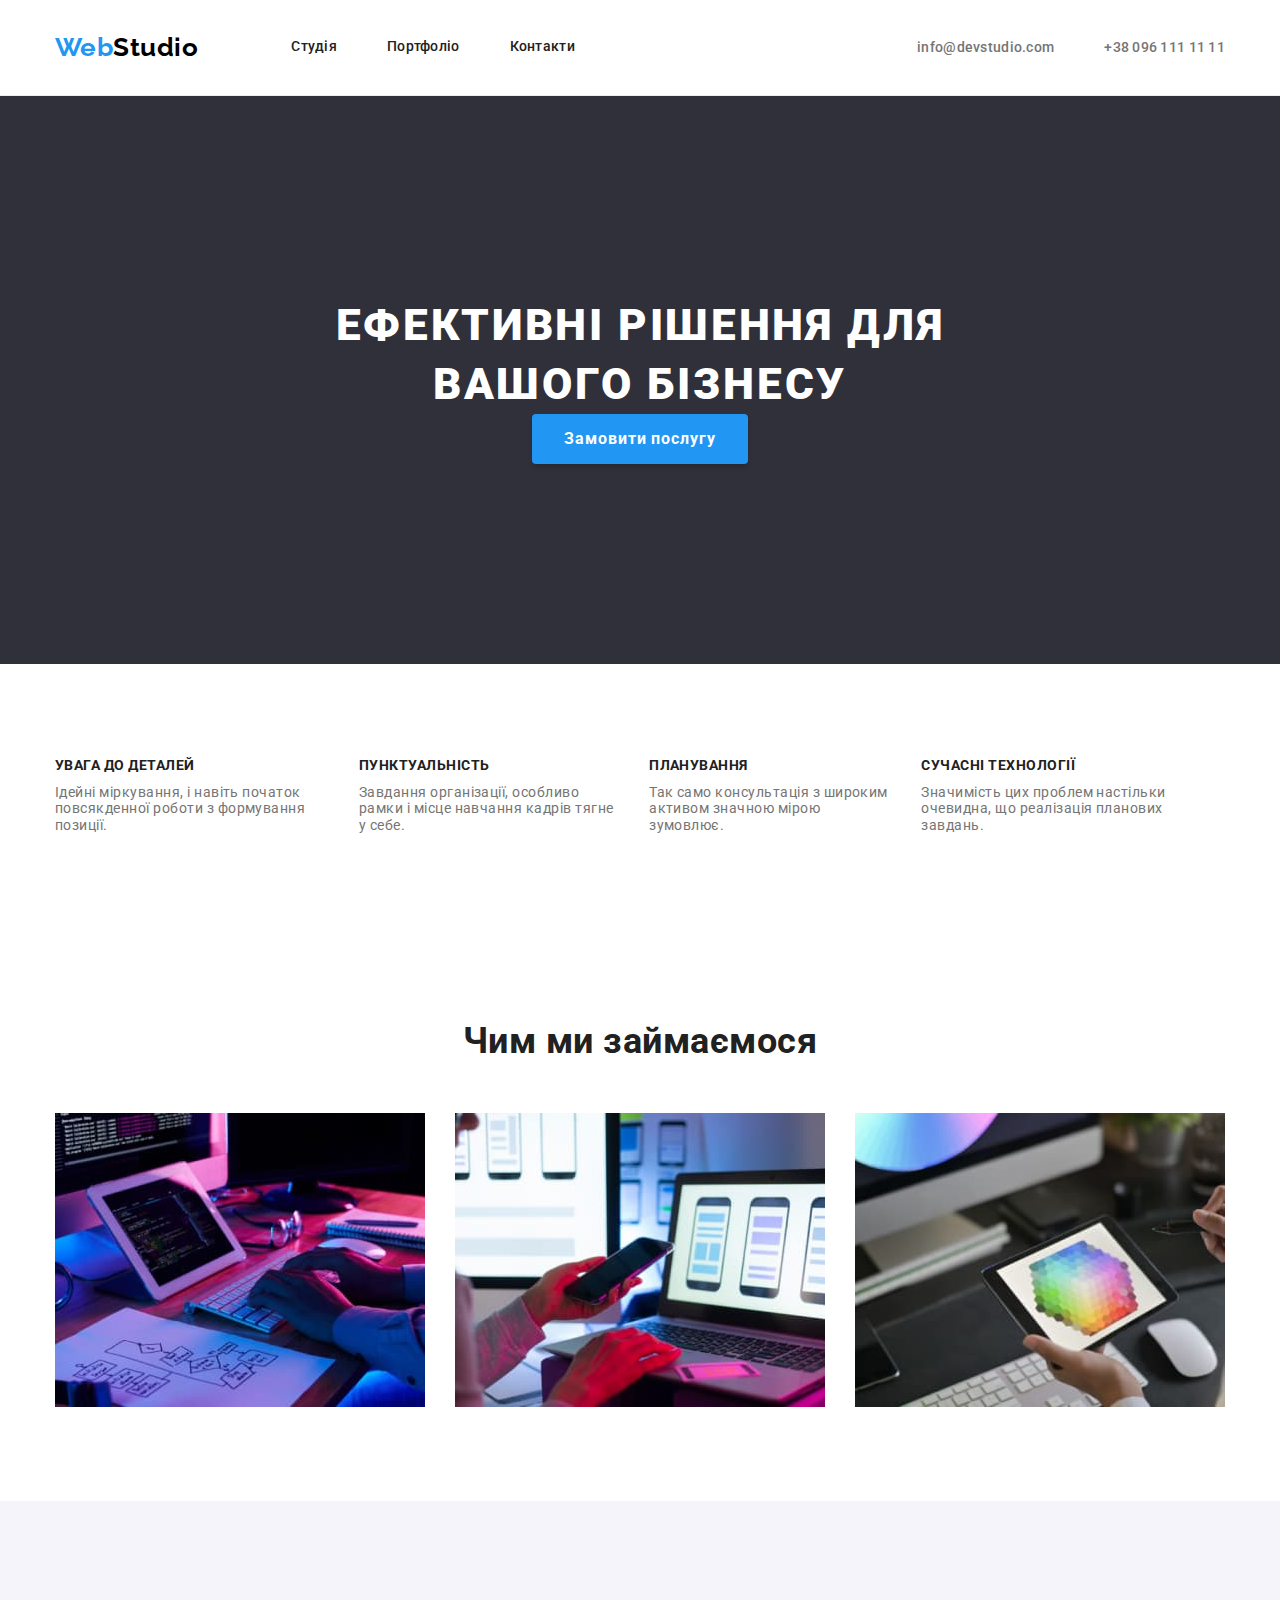
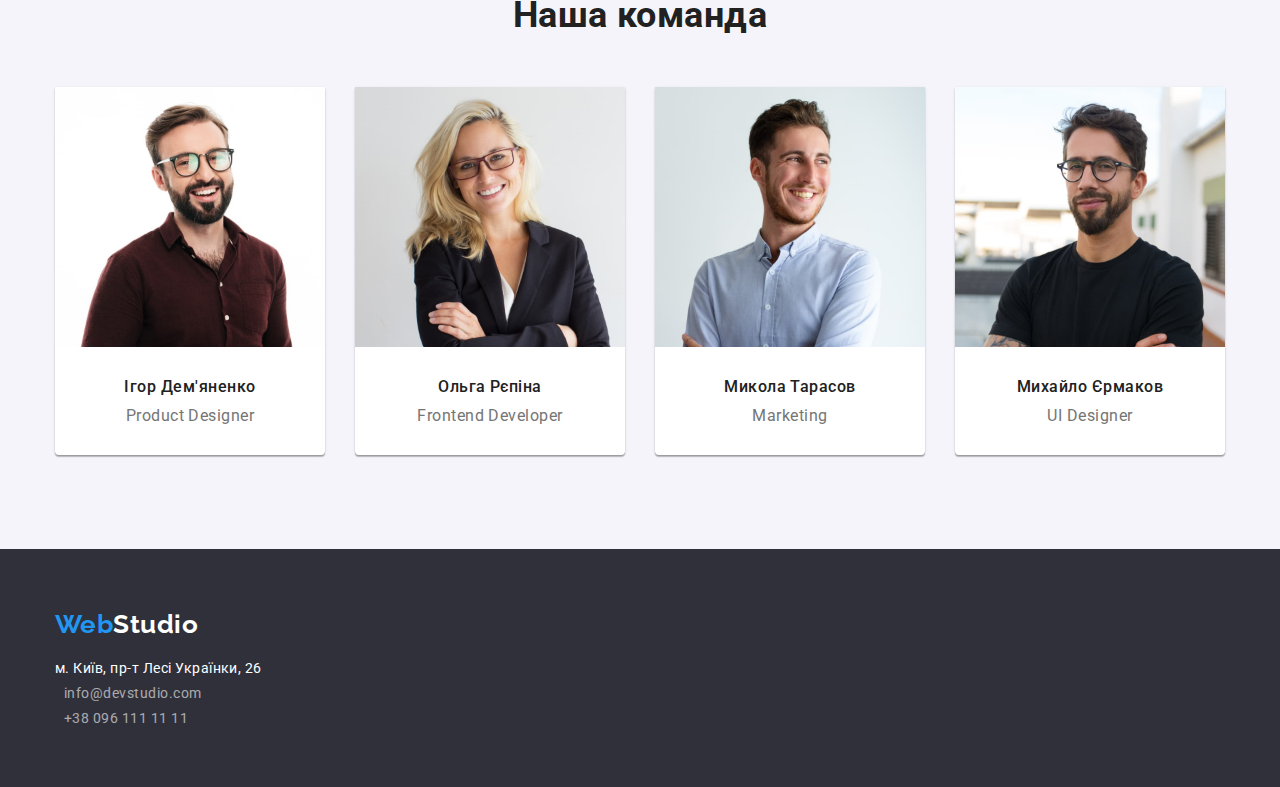
==== commit f6286404: "update" ====
--- a/index.html
+++ b/index.html
@@ -17,8 +17,8 @@
 </head>
 
 <body>
-    <header class="head container">
-        <a href="./index.html" class="link-logo link"> <span class="logo">Web</span>Studio</a>
+    <header class="header">
+       <div class="container  head"><a href="./index.html" class="link-logo link"> <span class="logo">Web</span>Studio</a>
         <nav class="nav">
             <ul class="list-style navigation">
                 <li class="nav-list"> <a href="./index.html" class="link"> Студія </a> </li>
@@ -26,10 +26,10 @@
                 <li class="nav-list"> <a href="" class="link"> Контакти</a></li>
             </ul>
         </nav>
-        <ul class="list-style header">
+        <ul class="list-style header-contacts">
             <li class="contact"><a href="mailto:info@devstudio.com" class="link-header">info@devstudio.com</a></li>
             <li class="contact"><a href="tel:+380961111111" class="link-header">+38 096 111 11 11</a></li>
-        </ul>
+        </ul></div> 
     </header>
     <main>
         <!--blok-hero -->
@@ -41,8 +41,7 @@
 
         </section>
         <!--section1-->
-        <section class="container section">
-            <h2 class="title visually-hidden"> Наші особливості</h2>
+        <section class="section"> <div class="container"><h2 class="title visually-hidden"> Наші особливості</h2>
             <ul class="list-style first-section">
                 <li class="benefits">
                     <h3 class="titles">УВАГА ДО ДЕТАЛЕЙ</h3>
@@ -60,10 +59,11 @@
                     <h3 class="titles">СУЧАСНІ ТЕХНОЛОГІЇ</h3>
                     <p class="text">Значимість цих проблем настільки очевидна, що реалізація планових завдань.</p>
                 </li>
-            </ul>
+            </ul></div>
+            
         </section>
         <!--section2-->
-        <section class="second-section">
+        <section class="section">
             <div class="container">
                 <h2 class="title">Чим ми займаємося</h2>
                 <ul class="list-style photo-cards">
@@ -75,7 +75,7 @@
 
         </section>
         <!--section3-->
-        <section class="third-section section">
+        <section class="backgrond section section">
             <div class="container team">
                 <h2 class="title">Наша команда</h2>
                 <ul class="list-style teams-card">
@@ -116,7 +116,7 @@
         </section>
     </main>
     <footer class="footer">
-        <div class="footer-container"> <a href="./index.html" class="footer-link link"> <span class="logo">
+        <div class="container"> <a href="./index.html" class="footer-link link"> <span class="logo">
                     Web</span>Studio</a>
             <address class="address">
                 <ul class="footer-styles">
--- a/css/styles.css
+++ b/css/styles.css
@@ -9,6 +9,7 @@
     --black-color: #000000;
     --column-gap: 30px;
     --margin-none: 0px;
+   
 }
 body{
     font-family: 'Roboto', sans-serif;
@@ -19,13 +20,14 @@
 p{
     margin: var(--margin-none);
 }
+.header{
+    background-color: var(--white-color);
+    font-weight: 500;
+    border-bottom: solid 1px #ECECEC;
+
+}
 .head{
-    background-color: var(--white-color);
-    font-weight: 500;
-    border-bottom: solid 1px #ECECEC;
-
-    display: flex;
-}
+    display: flex;}
 .container{
     width: 1200px;
     padding-left: 15px;
@@ -39,6 +41,9 @@
     max-width: 100%;
     height: auto;
 }
+h1,h2,h3,h4,h5,h6{
+    margin: var(--margin-none);
+}
 .section{
     padding-top: 94px;
     padding-bottom: 94px;
@@ -49,9 +54,10 @@
     font-size: 14px;
     line-height: 1.14;
     letter-spacing: 0.02em;
-
-}
-.header{
+    font-weight: 500;
+
+}
+.header-contacts{
     display: flex;
     padding: 0px;
     margin: var(--margin-none);
@@ -70,8 +76,8 @@
 .link{
     text-decoration: none;
     color:inherit;
-    padding-top: 15px;
-    padding-bottom: 15px;
+    padding-top: 32px;
+    padding-bottom: 32px;
 }
 .link:hover{
     color: var(--accent-color);
@@ -113,9 +119,10 @@
 }
 .hero{
     background-color: var(--second-background-color);
-    display: flex;
     flex-direction: column;
     text-align: center;
+    padding-top: 200px;
+    padding-bottom: 200px;
     
     
 }
@@ -127,7 +134,7 @@
     letter-spacing: 0.06em;
     text-transform: uppercase;
     
-    margin-top: 200px;
+    
     margin-left: auto;
     margin-right: auto;
     width: 696px;
@@ -145,7 +152,7 @@
     border: 0;
     border-radius: 4px;
     padding: 10px 32px;
-    margin-bottom: 200px;
+    
 }
 .button:hover, .button:focus{
     background-color:#188CE8;
@@ -162,13 +169,19 @@
     clip-path: inset(50%);
     margin: -1px;}
 .text{
+    
     font-size: 14px;
     line-height: 1.17;
     margin: var(--margin-none);
 }
-.benefits+ .benefits{
-margin-left: 30px;
-}
+.benefits{
+    width: calc((100%-90px)/4);
+    margin-right: 30px;
+}
+.benefits :nth-last-child(4n){
+    margin-right: 0px;
+}
+
 .first-section{
     display: flex;
     margin: var(--margin-none);
@@ -176,11 +189,9 @@
 .photo-cards{
     display: flex;
     margin:var(--margin-none);
-    margin-top: 50px;
-    padding-bottom: 94px;
     column-gap: var(--column-gap);
 }
-.third-section{
+.backgrond{
 background-color: var(--second-body-color);    
 }
 .titles-team{
@@ -197,12 +208,13 @@
    
     display: flex;
     margin: var(--margin-none);
-    margin-top: 50px;
+   
     column-gap: var(--column-gap);
 
     
 }
 .team-elements{
+    
     background-color: var(--white-color);
     border-radius: 0px 0px 4px 4px;
     box-shadow: 0px 1px 3px rgba(0, 0, 0, 0.12), 0px 1px 1px rgba(0, 0, 0, 0.14), 0px 2px 1px rgba(0, 0, 0, 0.2);
@@ -225,6 +237,7 @@
     font-size: 36px;
     line-height: 1.16;
     margin: var(--margin-none);
+    margin-bottom: 50px;
 
     text-align: center;
 }
@@ -298,16 +311,24 @@
     margin-top: 50px;
     display: flex;
     flex-wrap: wrap;
-    column-gap: var(--column-gap);
     row-gap: var(--column-gap);
 }
+.net{
+    width: calc((100% - 60px)/ 3);
+    margin-right: var(--column-gap);
+}
+.net:nth-child(3n){
+    margin-right: var(--margin-none);
+}
+
 
 .footer{
     background-color: var(--second-background-color);
     color: var(--white-color);
     font-size: 14px;
     line-height: 1.17;
-    
+    padding-top: 60px;
+    padding-bottom: 60px;
 
 }
 .mailto-link,
@@ -326,18 +347,7 @@
     font-weight: 700;
     font-size: 26px;
     line-height: 1.19;
-    padding-bottom: 0px;
-    
-}
-.footer-container{
-    width: 1200px;
-    padding-left: 15px;
-    padding-right: 15px;
-    padding-top: 60px;
-    padding-bottom: 60px;
-    align-items: center;
-    margin-left: auto;
-    margin-right: auto;
+    
 }
 .footer-styles{
     list-style: none;
@@ -345,8 +355,8 @@
     margin: 0px;
 }
 
-.footer-links +.footer-links{
-    margin-top: 9px;
-    
-    
-}+.footer-links:not(:last-child){ 
+margin-bottom: 9px;
+}
+   
+    
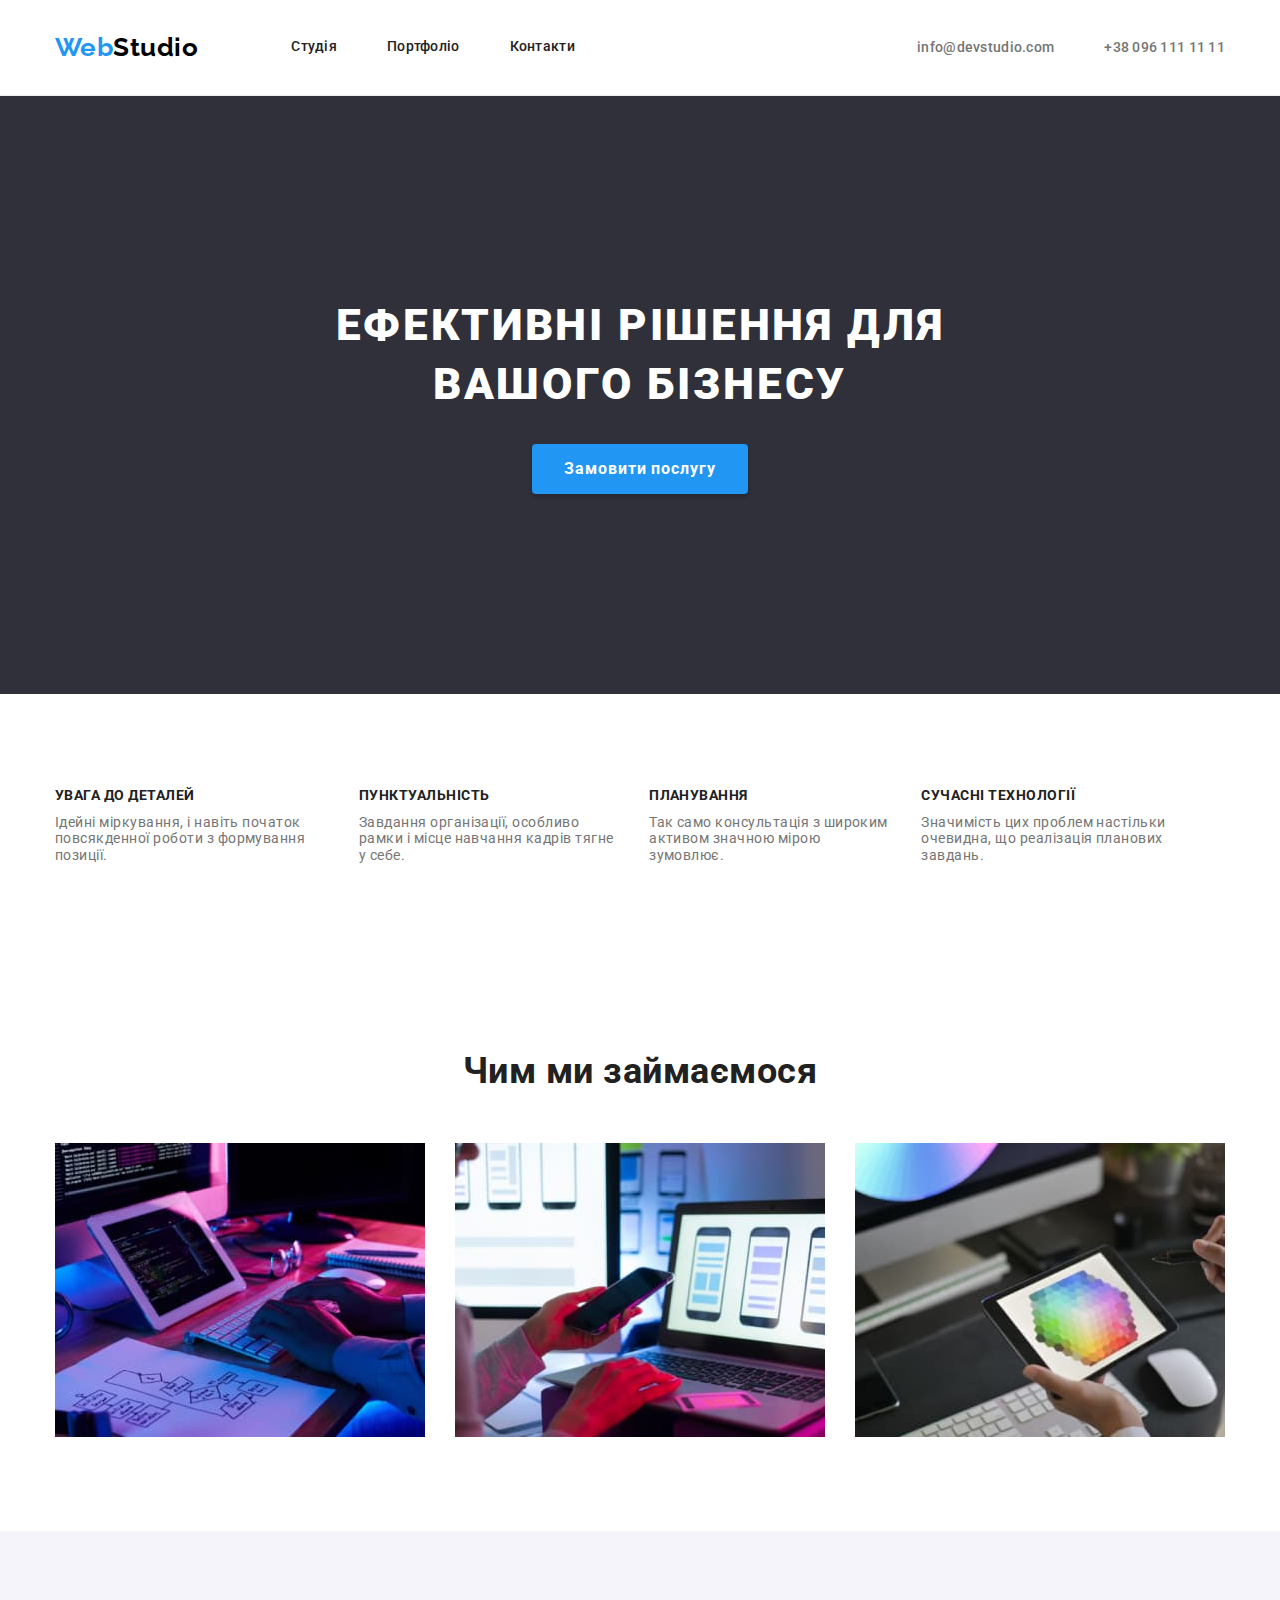
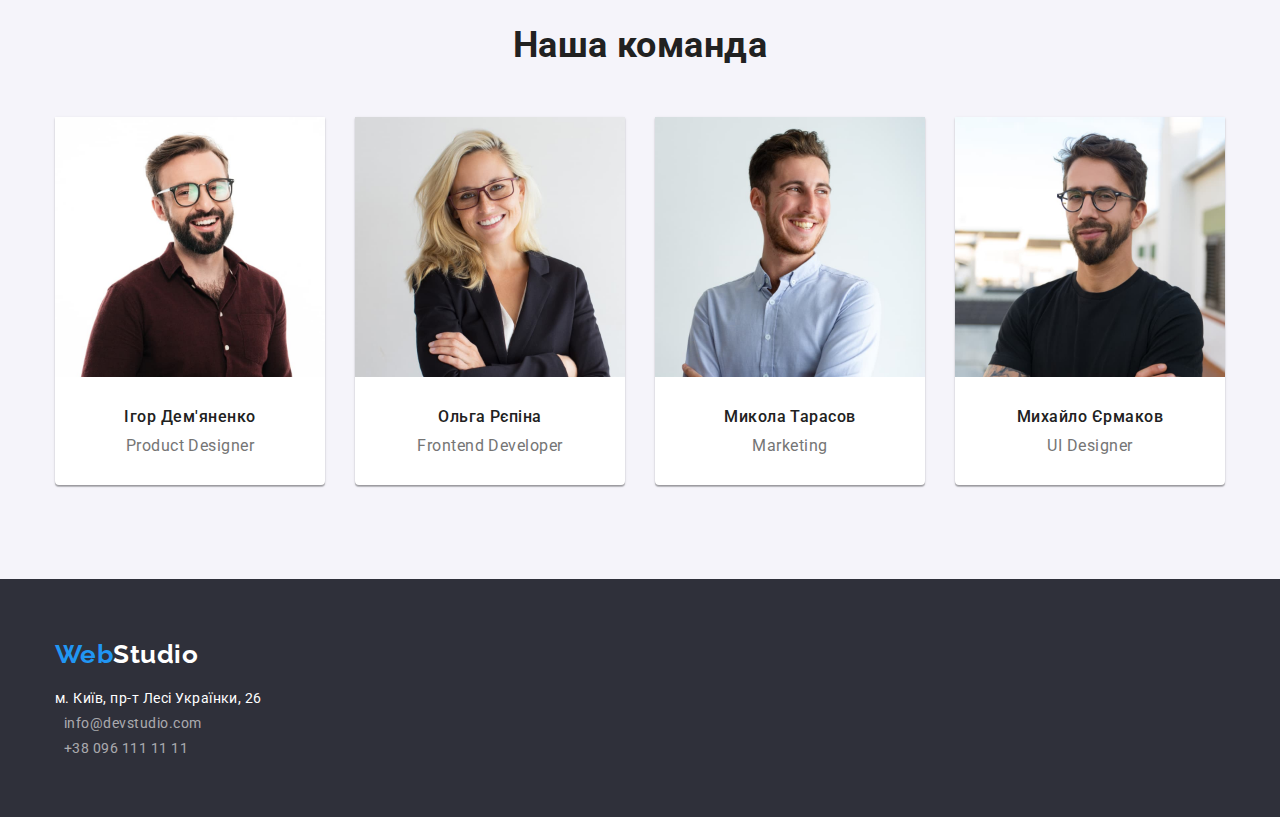
==== commit 1536f79b: "prettier" ====
--- a/index.html
+++ b/index.html
@@ -18,18 +18,20 @@
 
 <body>
     <header class="header">
-       <div class="container  head"><a href="./index.html" class="link-logo link"> <span class="logo">Web</span>Studio</a>
-        <nav class="nav">
-            <ul class="list-style navigation">
-                <li class="nav-list"> <a href="./index.html" class="link"> Студія </a> </li>
-                <li class="nav-list"> <a href="./portfolio.html" class="link"> Портфоліо </a></li>
-                <li class="nav-list"> <a href="" class="link"> Контакти</a></li>
+        <div class="container  head"><a href="./index.html" class="link-logo link"> <span
+                    class="logo">Web</span>Studio</a>
+            <nav class="nav">
+                <ul class="list-style navigation">
+                    <li class="nav-list"> <a href="./index.html" class="link"> Студія </a> </li>
+                    <li class="nav-list"> <a href="./portfolio.html" class="link"> Портфоліо </a></li>
+                    <li class="nav-list"> <a href="" class="link"> Контакти</a></li>
+                </ul>
+            </nav>
+            <ul class="list-style header-contacts">
+                <li class="contact"><a href="mailto:info@devstudio.com" class="link-header">info@devstudio.com</a></li>
+                <li class="contact"><a href="tel:+380961111111" class="link-header">+38 096 111 11 11</a></li>
             </ul>
-        </nav>
-        <ul class="list-style header-contacts">
-            <li class="contact"><a href="mailto:info@devstudio.com" class="link-header">info@devstudio.com</a></li>
-            <li class="contact"><a href="tel:+380961111111" class="link-header">+38 096 111 11 11</a></li>
-        </ul></div> 
+        </div>
     </header>
     <main>
         <!--blok-hero -->
@@ -41,26 +43,30 @@
 
         </section>
         <!--section1-->
-        <section class="section"> <div class="container"><h2 class="title visually-hidden"> Наші особливості</h2>
-            <ul class="list-style first-section">
-                <li class="benefits">
-                    <h3 class="titles">УВАГА ДО ДЕТАЛЕЙ</h3>
-                    <p class="text">Ідейні міркування, і навіть початок повсякденної роботи з формування позиції.</p>
-                </li>
-                <li class="benefits">
-                    <h3 class="titles">ПУНКТУАЛЬНІСТЬ</h3>
-                    <p class="text">Завдання організації, особливо рамки і місце навчання кадрів тягне у себе.</p>
-                </li>
-                <li class="benefits">
-                    <h3 class="titles">ПЛАНУВАННЯ</h3>
-                    <p class="text">Так само консультація з широким активом значною мірою зумовлює.</p>
-                </li>
-                <li class="benefits">
-                    <h3 class="titles">СУЧАСНІ ТЕХНОЛОГІЇ</h3>
-                    <p class="text">Значимість цих проблем настільки очевидна, що реалізація планових завдань.</p>
-                </li>
-            </ul></div>
-            
+        <section class="section">
+            <div class="container">
+                <h2 class="title visually-hidden"> Наші особливості</h2>
+                <ul class="list-style first-section">
+                    <li class="benefits">
+                        <h3 class="titles">УВАГА ДО ДЕТАЛЕЙ</h3>
+                        <p class="text">Ідейні міркування, і навіть початок повсякденної роботи з формування позиції.
+                        </p>
+                    </li>
+                    <li class="benefits">
+                        <h3 class="titles">ПУНКТУАЛЬНІСТЬ</h3>
+                        <p class="text">Завдання організації, особливо рамки і місце навчання кадрів тягне у себе.</p>
+                    </li>
+                    <li class="benefits">
+                        <h3 class="titles">ПЛАНУВАННЯ</h3>
+                        <p class="text">Так само консультація з широким активом значною мірою зумовлює.</p>
+                    </li>
+                    <li class="benefits">
+                        <h3 class="titles">СУЧАСНІ ТЕХНОЛОГІЇ</h3>
+                        <p class="text">Значимість цих проблем настільки очевидна, що реалізація планових завдань.</p>
+                    </li>
+                </ul>
+            </div>
+
         </section>
         <!--section2-->
         <section class="section">
--- a/css/styles.css
+++ b/css/styles.css
@@ -152,6 +152,7 @@
     border: 0;
     border-radius: 4px;
     padding: 10px 32px;
+    margin-top: var(--column-gap);
     
 }
 .button:hover, .button:focus{
@@ -307,15 +308,17 @@
     border-right: 1px solid #EEEEEE;
 }
 .products{
-    margin: var(--margin-none);
     margin-top: 50px;
+    margin-right: calc(-1 * var(--column-gap));
+    margin-bottom: calc(-1 * var(--column-gap));
     display: flex;
     flex-wrap: wrap;
-    row-gap: var(--column-gap);
+    
 }
 .net{
-    width: calc((100% - 60px)/ 3);
+    width: calc(100% /3 - var(--column-gap));
     margin-right: var(--column-gap);
+    margin-bottom: var(--column-gap);
 }
 .net:nth-child(3n){
     margin-right: var(--margin-none);
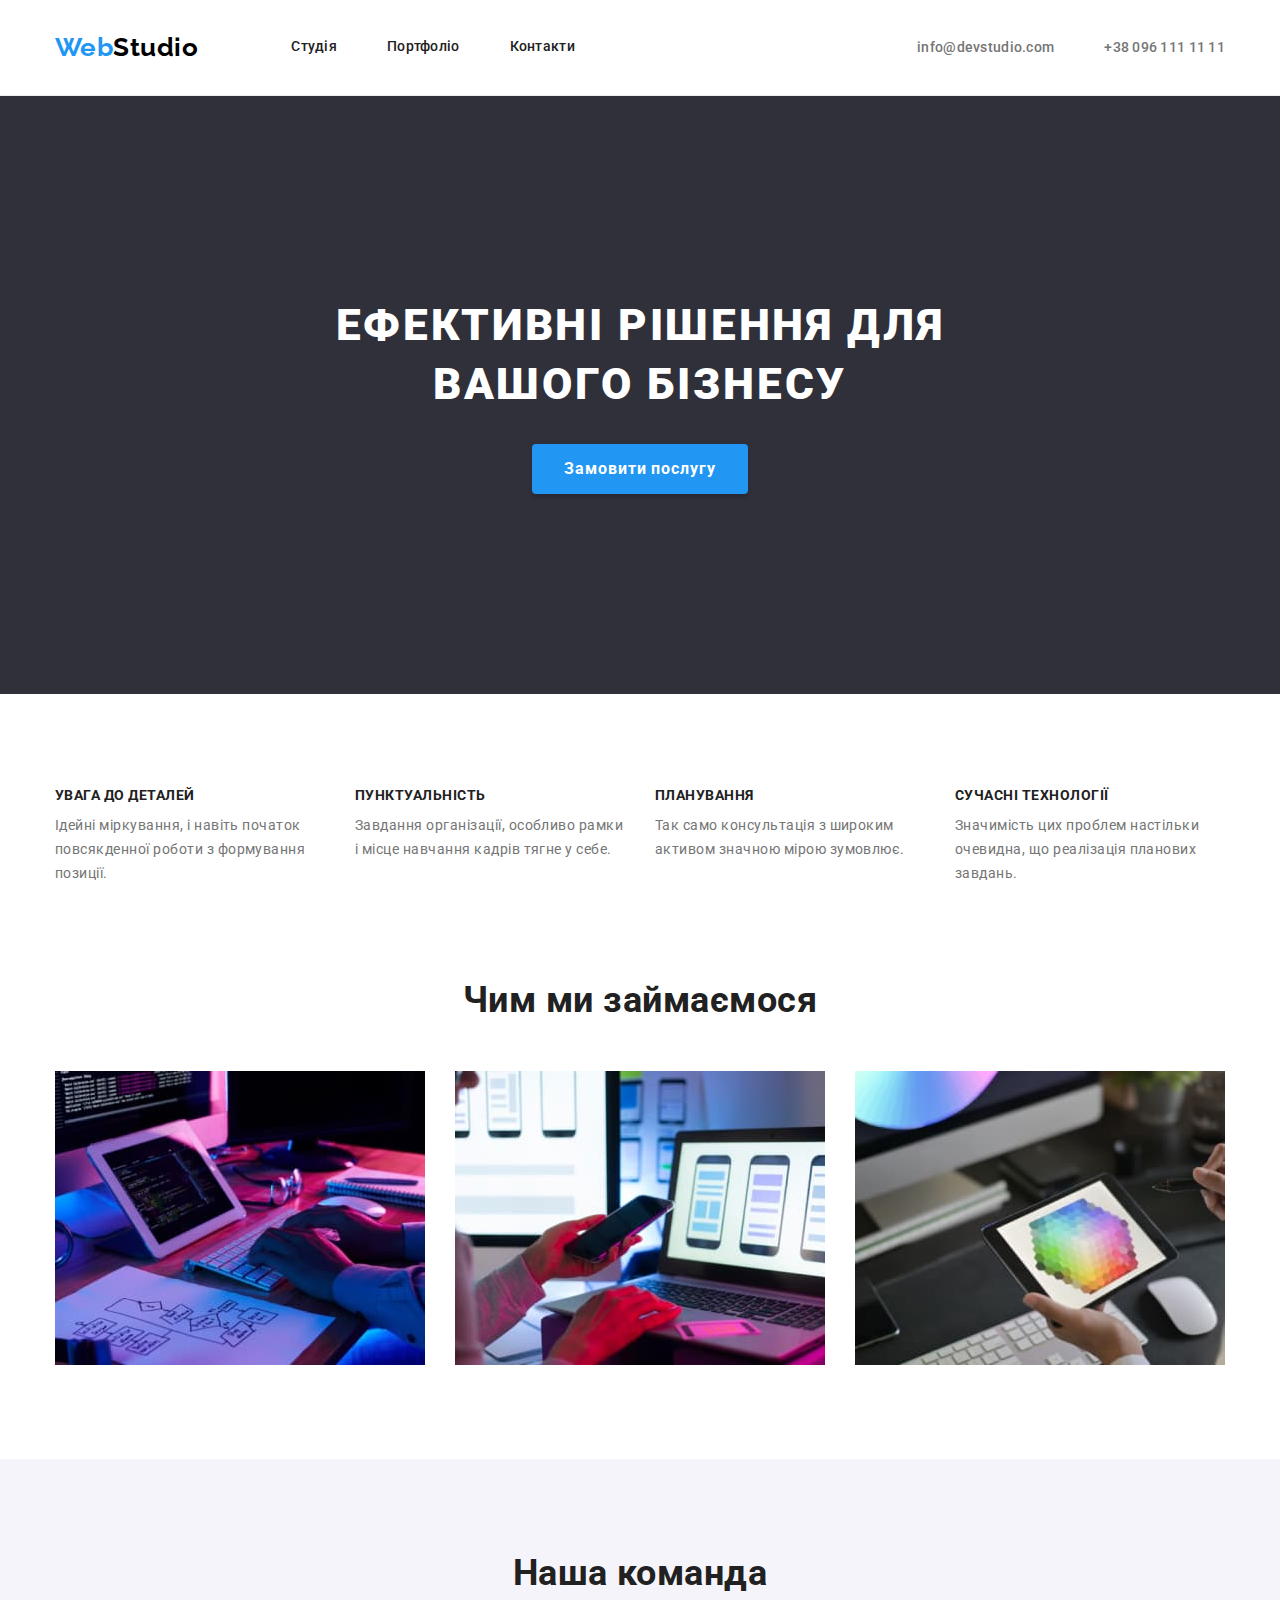
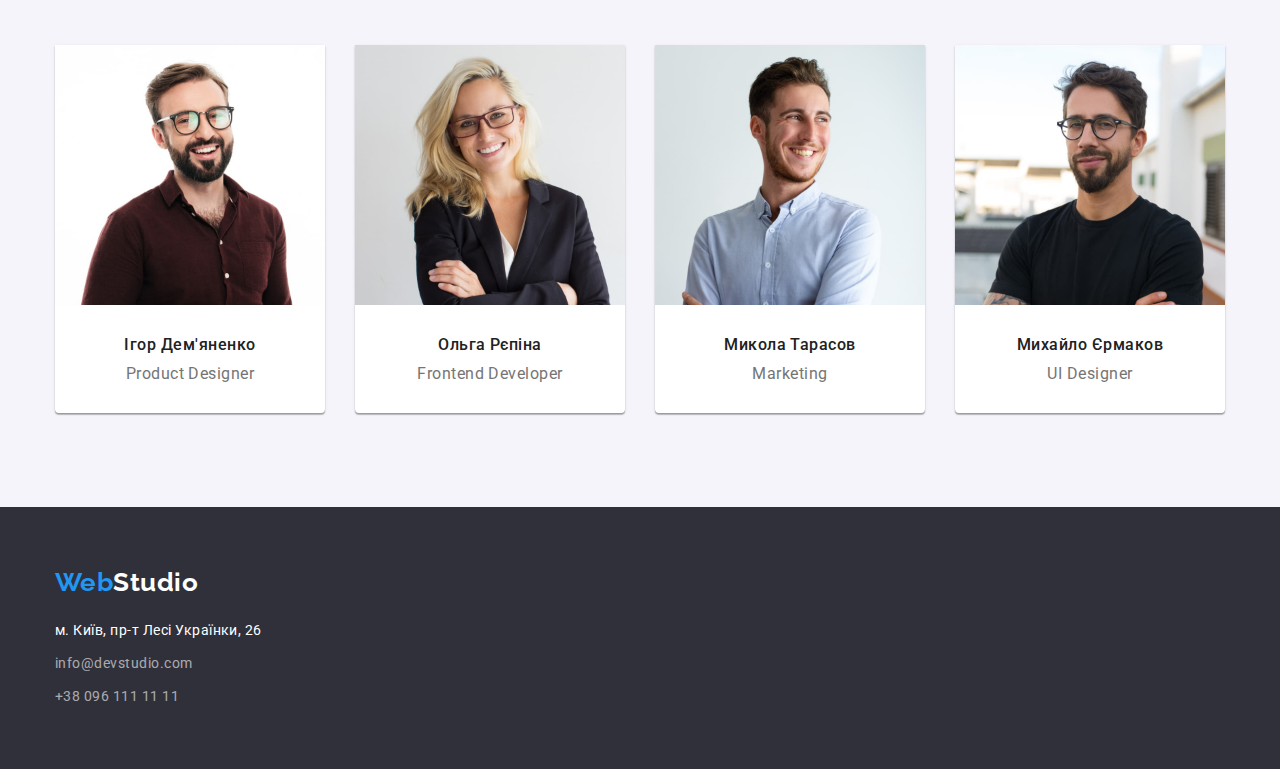
==== commit 7d5c82fa: "update" ====
--- a/index.html
+++ b/index.html
@@ -69,9 +69,9 @@
 
         </section>
         <!--section2-->
-        <section class="section">
+        <section class=" about section ">
             <div class="container">
-                <h2 class="title">Чим ми займаємося</h2>
+                <h2 class="title ">Чим ми займаємося</h2>
                 <ul class="list-style photo-cards">
                     <li><img src="./images/img-1.jpg" alt="зображеня-1" width="370" height="294"></li>
                     <li><img src="./images/img-2.jpg" alt="зображеня-2" width="370" height="294"></li>
--- a/css/styles.css
+++ b/css/styles.css
@@ -172,20 +172,23 @@
 .text{
     
     font-size: 14px;
-    line-height: 1.17;
+    line-height: 1.71;
     margin: var(--margin-none);
 }
 .benefits{
-    width: calc((100%-90px)/4);
+    width: calc((100% - 90px)/4);
     margin-right: 30px;
 }
-.benefits :nth-last-child(4n){
+.benefits:nth-child(4n){
     margin-right: 0px;
 }
 
 .first-section{
     display: flex;
     margin: var(--margin-none);
+}
+.about{
+    padding-top: 0;
 }
 .photo-cards{
     display: flex;
@@ -209,17 +212,20 @@
    
     display: flex;
     margin: var(--margin-none);
-   
-    column-gap: var(--column-gap);
-
-    
-}
-.team-elements{
-    
+  
+
+    
+}
+.team-elements {
     background-color: var(--white-color);
     border-radius: 0px 0px 4px 4px;
+    width: calc((100% - 90px)/4);
+    margin-right: 30px;
     box-shadow: 0px 1px 3px rgba(0, 0, 0, 0.12), 0px 1px 1px rgba(0, 0, 0, 0.14), 0px 2px 1px rgba(0, 0, 0, 0.2);
 
+}
+.team-elements:nth-child(4){
+    margin-right: var(--margin-none);
 }
 .profession{
     font-size: 16px;
@@ -231,6 +237,7 @@
 .internal{
     padding-top: 30px;
     padding-bottom: 30px;
+    
 }
 .title{
     color: var(--title-text-color);
@@ -329,7 +336,7 @@
     background-color: var(--second-background-color);
     color: var(--white-color);
     font-size: 14px;
-    line-height: 1.17;
+    line-height: 1.71;
     padding-top: 60px;
     padding-bottom: 60px;
 
@@ -339,17 +346,19 @@
     
     text-decoration: none;
     color: rgba(255, 255, 255, 0.6);
-    padding: 9px;
+    padding: 0px;
 }
 .address{
     font-style: normal;
     margin-top: 20px;
+    padding: 0px;
 }
 .footer-link{
     font-family: 'Raleway';
     font-weight: 700;
     font-size: 26px;
     line-height: 1.19;
+    padding: 0px;
     
 }
 .footer-styles{
